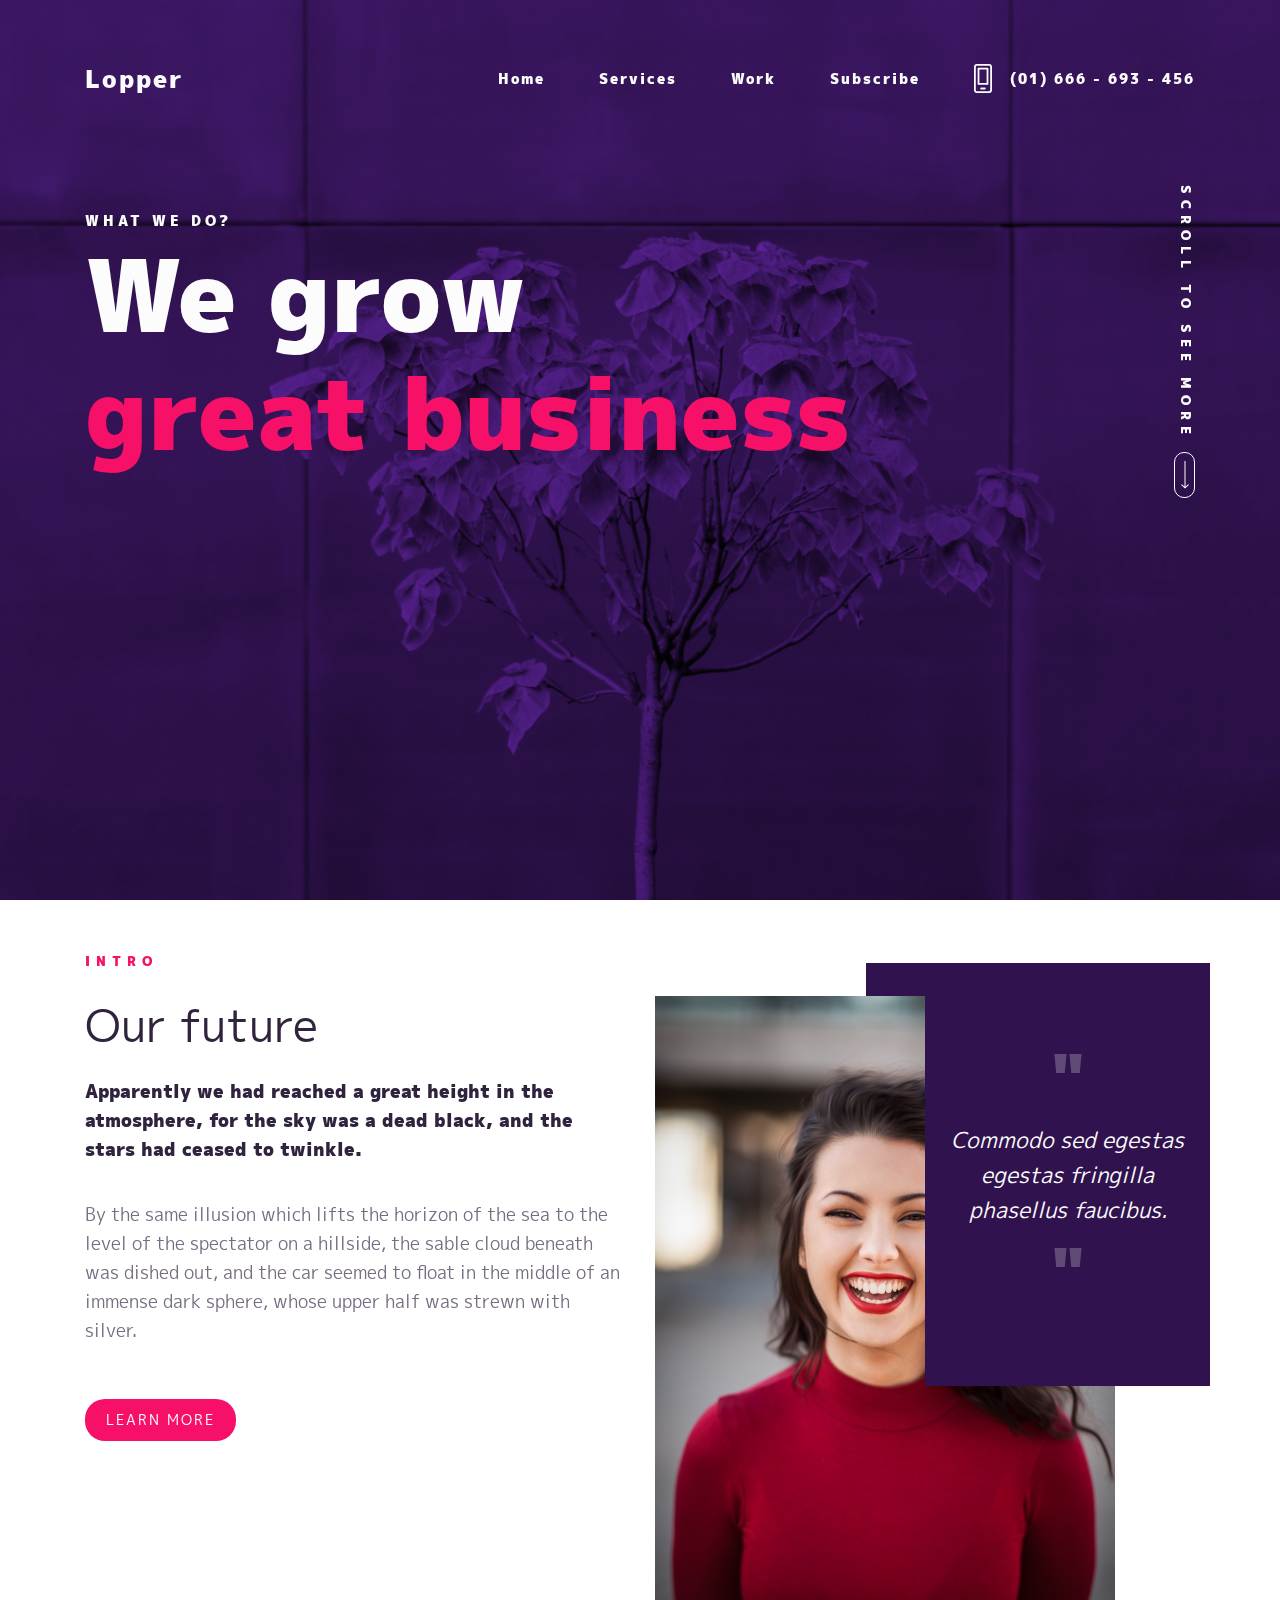
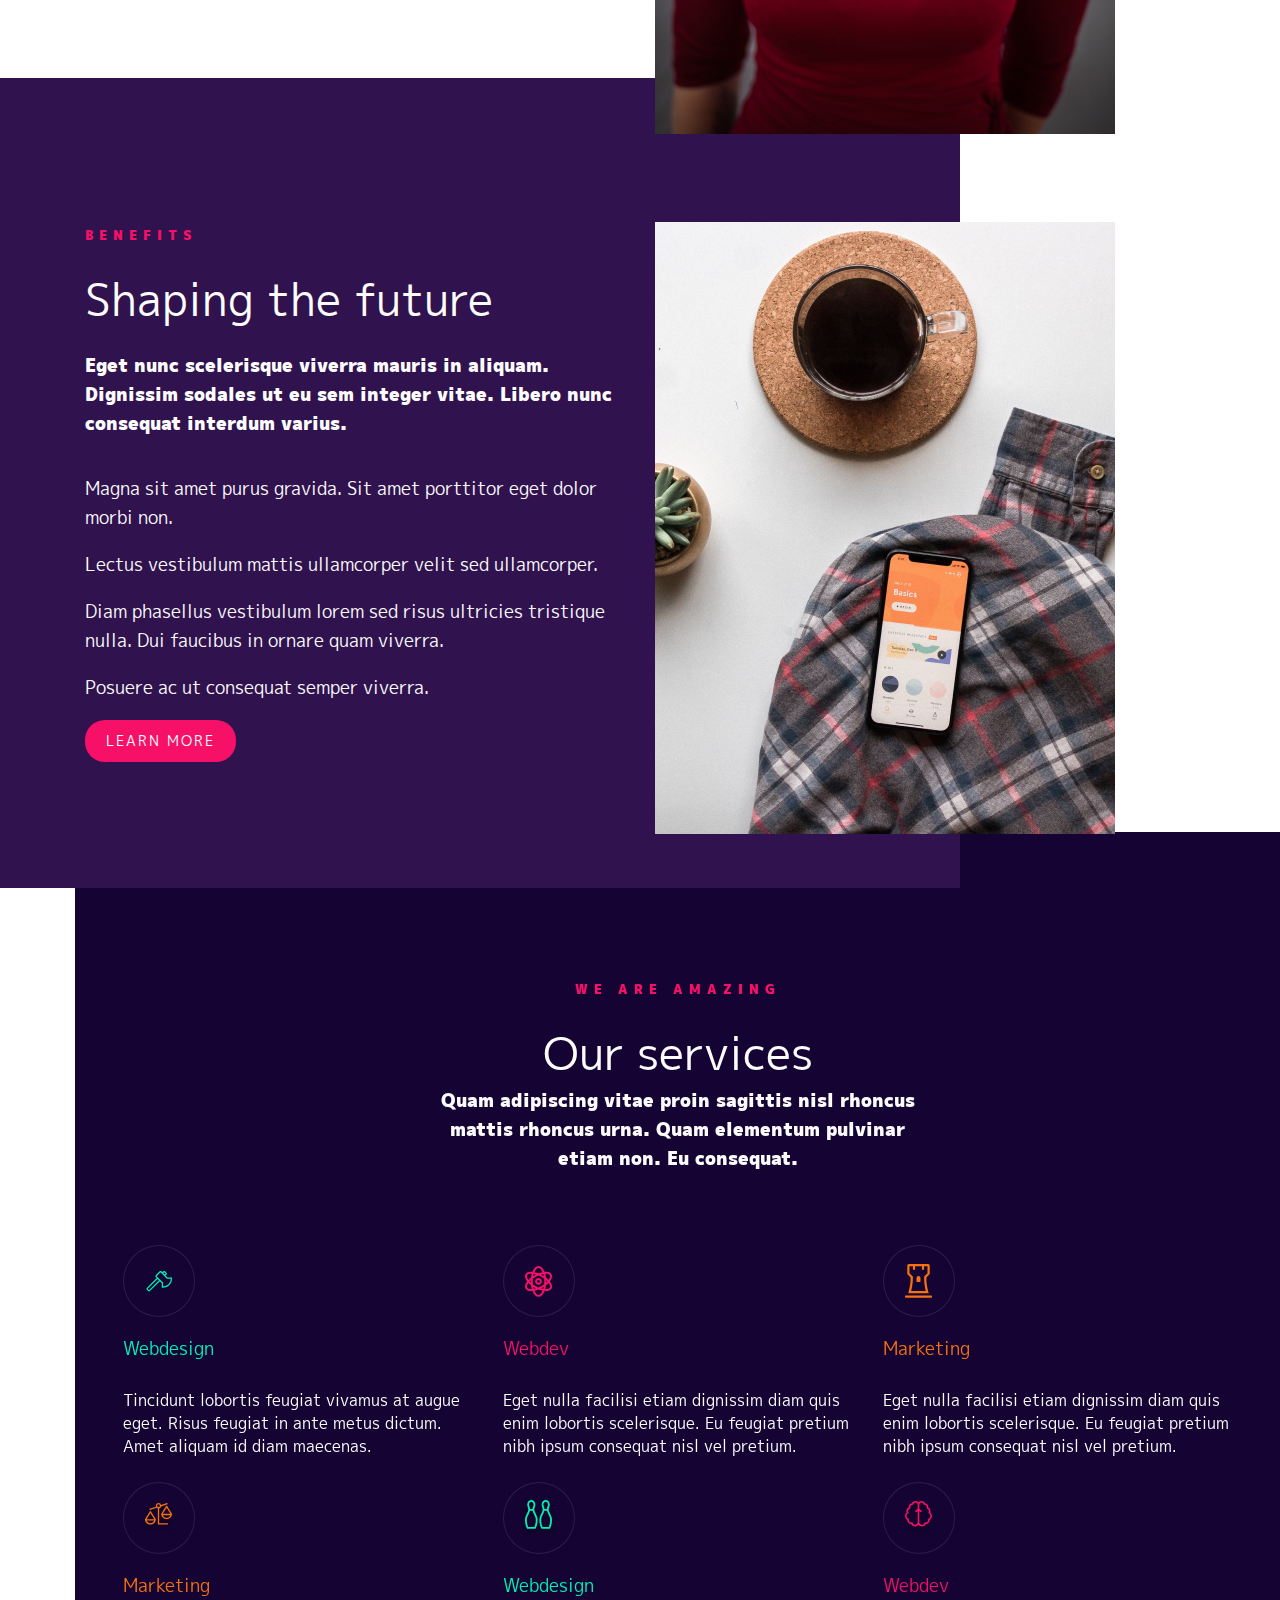
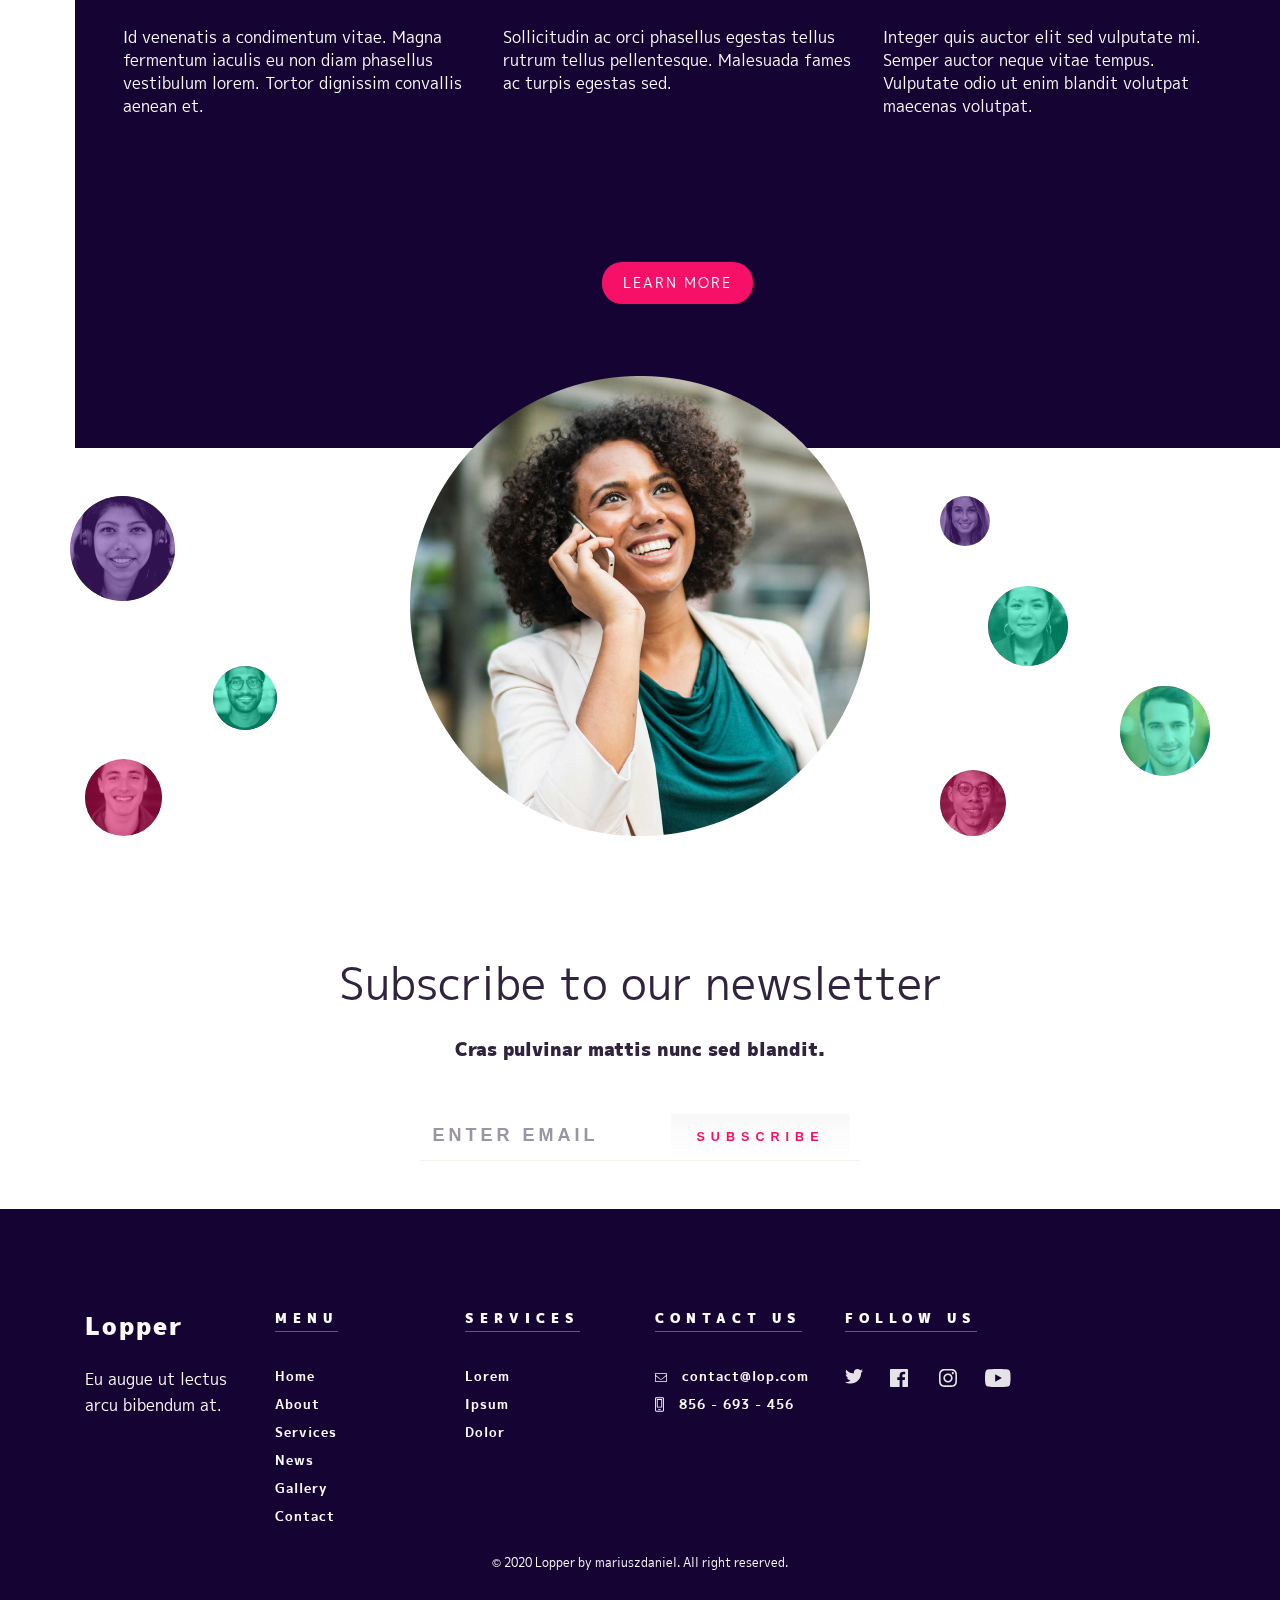
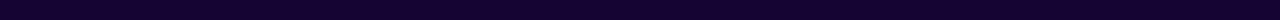
==== index.html @ 7d5fef5c "initial" ====
<!doctype html>
<html lang="en">
<head>
    <meta charset="UTF-8">
    <meta name="viewport"
          content="width=device-width, user-scalable=no, initial-scale=1.0, maximum-scale=1.0, minimum-scale=1.0">
    <meta http-equiv="X-UA-Compatible" content="ie=edge">
    <link rel="stylesheet" href="css/bootstrap-grid.min.css">
    <link rel="stylesheet" href="css/main.css">
    <title>Lopper</title>
</head>
<body>

<header id="home" class="header">
    <div class="header__overlay"></div>
    <div class="header__menu-overlay"></div>
    <div class="header__content">
        <div class="container">
            <nav class="header__navbar d-flex justify-content-between align-items-center  pt-5 pb-5">
                <a href="#" class="header__logo">Lopper</a>

                <ul class="header__menu d-flex">
                    <li class="header__menu-item">
                        <a href="#home" class="header__menu-link">
                            Home
                        </a>
                    </li>
                    <li class="header__menu-item">
                        <a href="#services" class="header__menu-link">
                            Services
                        </a>
                    </li>
                    <li class="header__menu-item">
                        <a href="" class="header__menu-link">
                            Work
                        </a>
                    </li>
                    <li class="header__menu-item">
                        <a href="#subscribe" class="header__menu-link">
                            Subscribe
                        </a>
                    </li>
                    <li class="header__menu-item header__menu-item_contact">
                        <a href="" class="header__menu-link">
                            (01) 666 - 693 - 456
                        </a>
                    </li>
                </ul>
                <button class="header__toggler "></button>
            </nav>
            <div class="header__intro mt-5">
                <div class="header__pre-heading">
                    What we do?
                </div>
                <div class="header__heading">
                    We grow <br>
                    <span class="pink">great business</span>
                </div>
                <div id="scroll-down" class="header__scroll">
                    Scroll to see more
                </div>
            </div>
        </div>
    </div>

</header>
<section class="intro pt-5 pb-5">
    <div class="container">
        <div class="row">
            <div class="col-lg-6">
                <div class="section-heading">
                    intro
                </div>
                <div class="section-big-heading">
                    Our future
                </div>
                <div class="section-description">
                    Apparently we had reached a great height in the atmosphere, for the sky was a dead black, and the
                    stars had ceased to twinkle.
                </div>
                <div class="section-content intro__content">
                    By the same illusion which lifts the horizon of the sea to the level of the spectator on a hillside,
                    the sable cloud beneath was dished out, and the car seemed to float in the middle of an immense dark
                    sphere, whose upper half was strewn with silver.
                </div>
                <a href="" class="pink-btn intro__btn">
                    Learn More
                </a>
            </div>
            <div class="col-lg-6">
                <div class="intro__quote d-flex align-items-start pt-5">
                    <div class="intro__img">
                        <img src="img/intro.png" alt="intro-quote" class="intro__quote-img img-responsive">
                    </div>
                    <div class="intro__quote-text">
                        <div class="intro__open-quote">
                            &quot;
                        </div>
                        <div class="intro__quote-content">
                            Commodo sed egestas egestas fringilla phasellus faucibus.
                        </div>
                        <div class="intro__open-quote">
                            "
                        </div>
                    </div>
                </div>
            </div>
        </div>
    </div>
</section>
<section class="future pt-5 pb-5">
    <div class="container pt-5">
        <div class="row pt-5">
            <div class="col-lg-6">
                <div class="section-heading">
                    benefits
                </div>
                <div class="section-big-heading">
                    Shaping the future
                </div>
                <div class="section-description">
                    Eget nunc scelerisque viverra mauris in aliquam. Dignissim sodales ut eu sem integer vitae. Libero
                    nunc consequat interdum varius.
                </div>
                <div class="section-content">
                    <p>Magna sit amet purus gravida. Sit amet porttitor eget dolor morbi non.</p>

                    <p>Lectus vestibulum mattis ullamcorper velit sed ullamcorper.</p>

                    <p>Diam phasellus vestibulum lorem sed risus ultricies tristique nulla. Dui faucibus in ornare quam
                        viverra.</p>

                    <p>Posuere ac ut consequat semper viverra.</p>
                </div>
                <a class="pink-btn" href="#">learn more</a>
            </div>
            <div class="col-lg-6 mt-lg-0 mt-5">
                <div class="future__img">
                    <img src="img/features.png" alt="future theme" class="future__image img-responsive">
                </div>
            </div>
        </div>
    </div>

</section>
<section id="services" class="services pb-5 pt-5">
    <div class="container pt-5">
        <div class="services__top pt-5">
            <div class="section-heading">
                We are Amazing
            </div>
            <div class="section-big-heading">
                Our services
            </div>
            <div class="section-description">
                Quam adipiscing vitae proin sagittis nisl rhoncus mattis rhoncus urna. Quam elementum pulvinar etiam
                non. Eu consequat.
            </div>
        </div>
        <div class="row pt-5 pb-5">
            <div class="col-lg-4 col-sm-6 col-12 mt-4">
                <div class="services__item">
                    <div class="services__icon services__icon_webdesign"></div>
                    <div class="services__title green-title">
                        Webdesign
                    </div>
                    <div class="services__description">
                        Tincidunt lobortis feugiat vivamus at augue eget. Risus feugiat in ante metus dictum. Amet
                        aliquam id diam maecenas.
                    </div>
                </div>
            </div>
            <div class="col-lg-4 col-sm-6 col-12 mt-4">
                <div class="services__item">
                    <div class="services__icon services__icon_webdev"></div>
                    <div class="services__title pink-title">
                        Webdev
                    </div>
                    <div class="services__description">
                        Eget nulla facilisi etiam dignissim diam quis enim lobortis scelerisque. Eu feugiat pretium nibh
                        ipsum consequat nisl vel pretium.
                    </div>
                </div>
            </div>
            <div class="col-lg-4 col-sm-6 col-12 mt-4">
                <div class="services__item">
                    <div class="services__icon services__icon_marketing"></div>
                    <div class="services__title orange-title">
                        Marketing
                    </div>
                    <div class="services__description">
                        Eget nulla facilisi etiam dignissim diam quis enim lobortis scelerisque. Eu feugiat pretium nibh
                        ipsum consequat nisl vel pretium.
                    </div>
                </div>
            </div>
            <div class="col-lg-4 col-sm-6 col-12 mt-4">
                <div class="services__item">
                    <div class="services__icon services__icon_marketing2"></div>
                    <div class="services__title orange-title">
                        Marketing
                    </div>
                    <div class="services__description">
                        Id venenatis a condimentum vitae. Magna fermentum iaculis eu non diam phasellus vestibulum
                        lorem. Tortor dignissim convallis aenean et.
                    </div>
                </div>
            </div>
            <div class="col-lg-4 col-sm-6 col-12 mt-4">
                <div class="services__item">
                    <div class="services__icon services__icon_webdesign2"></div>
                    <div class="services__title green-title">
                        Webdesign
                    </div>
                    <div class="services__description">
                        Sollicitudin ac orci phasellus egestas tellus rutrum tellus pellentesque. Malesuada fames ac
                        turpis egestas sed.
                    </div>
                </div>
            </div>
            <div class="col-lg-4 col-sm-6 col-12 mt-4">
                <div class="services__item">
                    <div class="services__icon services__icon_webdev2"></div>
                    <div class="services__title pink-title">
                        Webdev
                    </div>
                    <div class="services__description">
                        Integer quis auctor elit sed vulputate mi. Semper auctor neque vitae tempus. Vulputate odio ut
                        enim blandit volutpat maecenas volutpat.
                    </div>
                </div>
            </div>
        </div>
        <div class="services__btn mt-md-5 pt-5 pb-5 mb-md-5">
            <a href="" class="pink-btn">Learn more</a>
        </div>
    </div>
</section>
<section class="faces pt-5 pb-5">
    <div class="container">
        <div class="row">
            <div class="col-3 faces__small">
                <div class="faces__sm overlayed overlayed_purple faces__sm_1">
                    <img class="fitted-image faces__img" src="img/users/1.jpg" alt="faces small">
                </div>
                <div class="faces__sm overlayed overlayed_green faces__sm_2">
                    <img class="fitted-image faces__img" src="img/users/2.jpg" alt="faces small">
                </div>
                <div class="faces__sm overlayed overlayed_pink faces__sm_3">
                    <img class="fitted-image faces__img" src="img/users/3.jpg" alt="faces small">
                </div>
            </div>
            <div class="col-6">
                <div class="faces__bigger">
                    <div class="faces__big-img">
                        <img src="img/users/user_big.png" alt="face" class="fitted-image">
                    </div>
                </div>
            </div>
            <div class="col-3 faces__small">
                <div class="faces__sm overlayed overlayed_pink faces__sm_4">
                    <img class="fitted-image faces__img" src="img/users/4.jpg" alt="faces small">
                </div>
                <div class="faces__sm overlayed overlayed_green faces__sm_5">
                    <img class="fitted-image faces__img" src="img/users/5.jpg" alt="faces small">
                </div>
                <div class="faces__sm overlayed overlayed_purple faces__sm_6">
                    <img class="fitted-image faces__img" src="img/users/6.jpg" alt="faces small">
                </div>
                <div class="faces__sm overlayed overlayed_green faces__sm_7">
                    <img class="fitted-image faces__img" src="img/users/7.jpg" alt="faces small">
                </div>
            </div>
        </div>
    </div>
</section>
<section id="subscribe" class="subscribe pt-5 pb-5">
    <div class="container">
        <div class="subscribe__content">
            <div class="section-big-heading">
                Subscribe to our newsletter
            </div>
            <div class="section-description">
                Cras pulvinar mattis nunc sed blandit.
            </div>
            <div class="subscribe__form">
                <input placeholder="ENTER EMAIL" type="email" class="subscribe__input">
                <button class="subscribe__button">
                    Subscribe
                </button>
            </div>
        </div>
    </div>
</section>
<footer class="footer pt-5 pb-5">
    <div class="container pt-lg-5">
        <div class="row">
            <div class="col-lg-2 mb-lg-0 mb-3">
                <div class="header__logo">
                    Lopper
                </div>
                <div class="footer__description">
                    Eu augue ut lectus arcu bibendum at.
                </div>
            </div>
            <div class="col-md-2 mb-lg-0 mb-md-0 mb-3">
                <div class="footer__col">
                    <div class="footer__col-header">
                        menu
                    </div>
                    <div class="footer__col-item">
                        <a href="" class="footer__link">Home</a>
                    </div>
                    <div class="footer__col-item">
                        <a href="" class="footer__link">About</a>
                    </div>
                    <div class="footer__col-item">
                        <a href="" class="footer__link">Services</a>
                    </div>
                    <div class="footer__col-item">
                        <a href="" class="footer__link">News</a>
                    </div>
                    <div class="footer__col-item">
                        <a href="" class="footer__link">Gallery</a>
                    </div>
                    <div class="footer__col-item">
                        <a href="" class="footer__link">Contact</a>
                    </div>
                </div>
            </div>
            <div class="col-lg-2 col-md-3 mb-lg-0 mb-md-0 mb-3">
                <div class="footer__col">
                    <div class="footer__col-header">
                        services
                    </div>
                    <div class="footer__col-item">
                        <a href="" class="footer__link">Lorem</a>
                    </div>
                    <div class="footer__col-item">
                        <a href="" class="footer__link">Ipsum</a>
                    </div>
                    <div class="footer__col-item">
                        <a href="" class="footer__link">Dolor</a>
                    </div>

                </div>
            </div>
            <div class="col-lg-2 col-md-3 mb-lg-0 mb-md-0 mb-3">
                <div class="footer__col">
                    <div class="footer__col-header">
                        contact us
                    </div>
                    <div class="footer__col-item">
                        <a href="" class="footer__link footer__contact footer__contact_mail">contact@lop.com</a>
                    </div>
                    <div class="footer__col-item">
                        <a href="" class="footer__link footer__contact footer__contact_phone">856 - 693 - 456</a>
                    </div>
                </div>
            </div>
            <div class="col-lg-4 col-md-4">
                <div class="footer__col">
                    <div class="footer__col-header">
                        follow us
                    </div>
                    <div class="footer__col-item">
                        <a href="" class="footer__link footer__social footer__social_tw"></a>
                        <a href="" class="footer__link footer__social footer__social_fb"></a>
                        <a href="" class="footer__link footer__social footer__social_ins"></a>
                        <a href="" class="footer__link footer__social footer__social_yt"></a>
                    </div>

                </div>
            </div>
            <div class="col-12 mt-4 footer__copyright">
                © 2020 Lopper by mariuszdaniel. All right reserved.
            </div>
        </div>
    </div>
</footer>
<script src="js/main.js"></script>
</body>
</html>
---- css/main.css ----
a {
  color: inherit;
  text-decoration: none; }

html, body {
  height: 100%;
  font-family: 'Mplus 1p', sans-serif;
  color: #FCFCFC;
  box-sizing: border-box;
  font-weight: 800;
  margin: 0;
  padding: 0; }
  @media (max-width: 991px) {
    html.scroll-off, body.scroll-off {
      overflow: hidden; } }

html {
  scroll-behavior: smooth; }

.section-heading {
  color: #F61067;
  font-size: 12.6px;
  line-height: 26px;
  letter-spacing: 6px;
  text-transform: uppercase; }

.section-big-heading {
  font-weight: 500;
  font-size: 45px;
  margin-top: 18px; }
  @media (max-width: 991px) {
    .section-big-heading {
      font-size: 30px; } }

.section-description {
  font-size: 18px;
  line-height: 29px;
  margin-top: 19px; }

.section-content {
  font-weight: normal;
  font-size: 18px;
  line-height: 29px;
  margin-top: 36px; }

.pink-btn {
  background-color: #F61067;
  color: #FCFCFC;
  font-weight: 500;
  font-size: 13.5px;
  line-height: 20px;
  padding: 10px 20px;
  border-radius: 20px;
  display: inline-flex;
  align-items: center;
  letter-spacing: 2px;
  text-transform: uppercase;
  transition: 0.3s ease;
  border: 1px solid transparent; }
  .pink-btn:hover {
    background: #fff;
    border-color: #F61067;
    color: #F61067; }

.img-responsive {
  max-width: 100%; }

.green-title {
  color: #00F0B5; }

.orange-title {
  color: #F67110; }

.pink-title {
  color: #F61067; }

.fitted-image {
  width: 100%;
  height: 100%;
  object-fit: cover; }

@font-face {
  font-family: 'Mplus 1p';
  src: url("../fonts/mplus/Mplus1p-Regular.eot");
  src: url("../fonts/mplus/Mplus1p-Regular.eot?#iefix") format("embedded-opentype"), url("../fonts/mplus/Mplus1p-Regular.woff2") format("woff2"), url("../fonts/mplus/Mplus1p-Regular.woff") format("woff"), url("../fonts/mplus/Mplus1p-Regular.ttf") format("truetype");
  font-weight: normal;
  font-style: normal; }
@font-face {
  font-family: 'Mplus 1p';
  src: url("../fonts/mplus/Mplus1p-Black.eot");
  src: url("../fonts/mplus/Mplus1p-Black.eot?#iefix") format("embedded-opentype"), url("../fonts/mplus/Mplus1p-Black.woff2") format("woff2"), url("../fonts/mplus/Mplus1p-Black.woff") format("woff"), url("../fonts/mplus/Mplus1p-Black.ttf") format("truetype");
  font-weight: 900;
  font-style: normal; }
@font-face {
  font-family: 'Mplus 1p';
  src: url("../fonts/mplus/Mplus1p-Bold.eot");
  src: url("../fonts/mplus/Mplus1p-Bold.eot?#iefix") format("embedded-opentype"), url("../fonts/mplus/Mplus1p-Bold.woff2") format("woff2"), url("../fonts/mplus/Mplus1p-Bold.woff") format("woff"), url("../fonts/mplus/Mplus1p-Bold.ttf") format("truetype");
  font-weight: bold;
  font-style: normal; }
@font-face {
  font-family: 'Mplus 1p';
  src: url("../fonts/mplus/Mplus1p-Light.eot");
  src: url("../fonts/mplus/Mplus1p-Light.eot?#iefix") format("embedded-opentype"), url("../fonts/mplus/Mplus1p-Light.woff2") format("woff2"), url("../fonts/mplus/Mplus1p-Light.woff") format("woff"), url("../fonts/mplus/Mplus1p-Light.ttf") format("truetype");
  font-weight: 300;
  font-style: normal; }
@font-face {
  font-family: 'HelveticaNeueCyr';
  src: url("../fonts/helvetica/HelveticaNeueCyr-Roman.woff2") format("woff2"), url("../fonts/helvetica/HelveticaNeueCyr-Roman.woff") format("woff");
  font-weight: normal;
  font-style: normal; }
.pink {
  color: #F61067; }

.header {
  position: relative;
  height: 100%;
  background-image: url("../img/header.png");
  background-attachment: fixed;
  background-size: cover;
  background-position: center; }
  .header__menu-overlay {
    position: absolute;
    width: 100%;
    height: 100%;
    background: #000000bd;
    z-index: 2;
    left: -100%;
    transition: 0.3s ease; }
    .header__menu-overlay.fade {
      left: 250px; }
  .header__overlay {
    position: absolute;
    left: 0;
    top: 0;
    height: 100%;
    width: 100%;
    background-color: #5E239D;
    background-image: linear-gradient(90deg, #5E239D 0%, rgba(196, 196, 196, 0) 56.77%);
    mix-blend-mode: multiply;
    z-index: 0; }
  .header__content {
    position: relative;
    z-index: 1; }
  .header__logo {
    font-style: normal;
    font-weight: 900;
    font-size: 24px;
    line-height: 43px;
    letter-spacing: 2px; }
  .header__menu {
    list-style: none;
    padding: 0; }
    @media (max-width: 991px) {
      .header__menu {
        position: fixed;
        padding: 50px 20px 20px;
        width: 250px;
        left: -250px;
        top: 0;
        background: #30124E;
        height: 100%;
        flex-direction: column;
        z-index: 11;
        margin: 0;
        transition: 0.3s ease; }
        .header__menu.toggled {
          left: 0; } }
  .header__menu-item {
    margin-left: 54px;
    display: inline-flex;
    position: relative; }
    @media (max-width: 991px) {
      .header__menu-item:not(:first-child) {
        margin-top: 15px; } }
    @media (max-width: 991px) {
      .header__menu-item {
        display: unset;
        margin-left: 0; } }
    .header__menu-item:hover:after {
      width: 90%; }
    .header__menu-item:after {
      content: '';
      display: block;
      position: absolute;
      width: 0;
      bottom: -5px;
      left: 0;
      right: 0;
      margin: auto;
      height: 1px;
      background-color: #FCFCFC;
      transition: 0.3s ease; }
    @media (max-width: 991px) {
      .header__menu-item_contact .header__menu-link {
        font-size: 11px; } }
    .header__menu-item_contact:before {
      content: '';
      width: 18px;
      height: 28.8px;
      margin-right: 18px;
      display: inline-block;
      vertical-align: middle;
      background-image: url("../img/icons/phone.svg");
      background-size: 18px auto; }
  .header__menu-link {
    font-size: 14.4px;
    line-height: 30px;
    letter-spacing: 2px; }
  .header__pre-heading {
    font-size: 14.4px;
    line-height: 30px;
    letter-spacing: 4px;
    text-transform: uppercase; }
  .header__intro {
    position: relative; }
  .header__heading {
    font-weight: 900;
    font-size: 99px;
    line-height: 118px; }
    @media (max-width: 991px) {
      .header__heading {
        font-size: 60px;
        line-height: inherit; } }
    @media (max-width: 767px) {
      .header__heading {
        font-size: 40px; } }
  .header__scroll {
    font-size: 12.6px;
    line-height: 26px;
    letter-spacing: 6px;
    text-transform: uppercase;
    transform: rotate(90deg);
    cursor: pointer;
    position: absolute;
    right: -140px;
    top: 40%; }
    .header__scroll:hover:after {
      left: 15px; }
    .header__scroll:after {
      position: relative;
      left: 0;
      content: '';
      width: 21px;
      height: 46px;
      background: url(../img/icons/arrow-down.svg) no-repeat center;
      display: inline-block;
      vertical-align: middle;
      border: 1px solid;
      border-radius: 10px;
      margin-left: 15px;
      transform: rotate(-90deg);
      transition: 0.3s ease; }
  .header__toggler {
    border: none;
    outline: none;
    width: 27px;
    height: 16px;
    background-image: url("../img/icons/menu.svg");
    background-color: transparent;
    cursor: pointer;
    display: none; }
    @media (max-width: 991px) {
      .header__toggler {
        display: block; } }
    .header__toggler:focus {
      outline: none; }

.intro {
  color: #30233D; }
  .intro__content {
    color: #776C82; }
  .intro__btn {
    margin-top: 54px; }
  .intro__quote-text {
    background: #30124E;
    color: #FCFCFC;
    display: flex;
    align-items: center;
    justify-content: center;
    flex-direction: column;
    position: absolute;
    right: 0;
    top: 15px;
    width: 50%;
    margin: 0;
    padding: 70px 20px;
    z-index: 4; }
    @media (max-width: 575px) {
      .intro__quote-text {
        opacity: 0.6;
        bottom: 6px;
        top: unset;
        margin: 0 17px;
        padding: 20px;
        left: 0; } }
  .intro__open-quote {
    color: #F4F4ED;
    opacity: 0.25;
    font-size: 60px; }
  .intro__quote-content {
    font-style: italic;
    font-weight: normal;
    font-size: 22px;
    line-height: 35px;
    text-align: center; }
  .intro__img {
    position: relative;
    z-index: 3; }
    .intro__img:after {
      content: '';
      height: 33px;
      width: 60px;
      background: #30124E;
      display: block;
      position: absolute;
      top: -33px;
      right: 41%; }
      @media (max-width: 991px) {
        .intro__img:after {
          right: 24%; } }
      @media (max-width: 767px) {
        .intro__img:after {
          right: 40%; } }
      @media (max-width: 575px) {
        .intro__img:after {
          display: none; } }

.future {
  color: #FCFCFC;
  position: relative;
  margin-top: -110px; }
  .future:before {
    width: 75%;
    content: '';
    height: 100%;
    position: absolute;
    top: 0;
    left: 0;
    background: #30124E;
    z-index: 0; }
    @media (max-width: 991px) {
      .future:before {
        width: 95%; } }
    @media (max-width: 575px) {
      .future:before {
        width: 100%; } }

.services {
  background: #150433;
  border-left: 75px solid #fff;
  margin-top: -56px; }
  @media (max-width: 767px) {
    .services {
      border-left: unset;
      text-align: center; } }
  .services__btn {
    text-align: center; }
  .services__top {
    text-align: center; }
    .services__top .section-description {
      max-width: 500px;
      margin: auto; }
  .services__title {
    font-weight: 500;
    font-size: 18px;
    margin-bottom: 27px;
    margin-top: 18px; }
  .services__description {
    font-weight: normal;
    font-size: 16.2px; }
  .services__icon {
    width: 72px;
    height: 72px;
    border-radius: 50%;
    border: 1px solid rgba(255, 255, 255, 0.1); }
    @media (max-width: 767px) {
      .services__icon {
        margin: auto; } }
    .services__icon_webdesign {
      background: url("../img/icons/webdesign.svg") no-repeat center; }
    .services__icon_webdev {
      background: url("../img/icons/webdev.svg") no-repeat center; }
    .services__icon_marketing {
      background: url("../img/icons/marketing.svg") no-repeat center; }
    .services__icon_marketing2 {
      background: url("../img/icons/marketing2.svg") no-repeat center; }
    .services__icon_webdev2 {
      background: url("../img/icons/webdev2.svg") no-repeat center; }
    .services__icon_webdesign2 {
      background: url("../img/icons/webdesign2.svg") no-repeat center; }

.faces {
  text-align: center; }
  .faces__bigger {
    width: 460px;
    height: 460px;
    border-radius: 50%;
    margin: -120px auto 0 auto; }
    @media (max-width: 991px) {
      .faces__bigger {
        width: 340px;
        height: 340px; } }
    @media (max-width: 767px) {
      .faces__bigger {
        width: 220px;
        height: 220px; } }
    @media (max-width: 575px) {
      .faces__bigger {
        width: 110px;
        height: 110px; } }
  .faces__small {
    position: relative; }
  .faces__sm {
    border-radius: 50%;
    overflow: hidden;
    position: absolute; }
    .faces__sm_1 {
      width: 105px;
      height: 105px;
      left: 0; }
      @media (max-width: 575px) {
        .faces__sm_1 {
          width: 55px;
          height: 55px;
          top: 10px;
          left: 20px; } }
    .faces__sm_2 {
      width: 64px;
      height: 64px;
      top: 50%;
      left: 50%; }
      @media (max-width: 767px) {
        .faces__sm_2 {
          top: 75%;
          left: 80%; } }
      @media (max-width: 575px) {
        .faces__sm_2 {
          left: 100%; } }
    .faces__sm_3 {
      width: 77px;
      height: 77px;
      bottom: 0; }
      @media (max-width: 767px) {
        .faces__sm_3 {
          bottom: -90px;
          left: 0; } }
      @media (max-width: 575px) {
        .faces__sm_3 {
          bottom: 0;
          left: 10px;
          width: 70px;
          height: 70px; } }
    .faces__sm_4 {
      width: 66px;
      height: 66px;
      bottom: 0; }
      @media (max-width: 767px) {
        .faces__sm_4 {
          bottom: -60px; } }
      @media (max-width: 575px) {
        .faces__sm_4 {
          left: -60px;
          width: 40px;
          height: 40px; } }
    .faces__sm_5 {
      width: 80px;
      height: 80px;
      bottom: 50%;
      right: 50%; }
    .faces__sm_6 {
      width: 50px;
      height: 50px;
      top: 0; }
      @media (max-width: 991px) {
        .faces__sm_6 {
          right: 0; } }
      @media (max-width: 575px) {
        .faces__sm_6 {
          right: 10px; } }
    .faces__sm_7 {
      width: 90px;
      height: 90px;
      right: 0;
      bottom: 60px; }
      @media (max-width: 767px) {
        .faces__sm_7 {
          display: none; } }

.subscribe {
  color: #30233D;
  text-align: center; }
  .subscribe__form {
    margin: 50px auto 0 auto;
    border-bottom: 1px solid #F4F4ED;
    max-width: 440px; }
    @media (max-width: 575px) {
      .subscribe__form {
        border-bottom: unset; } }
  .subscribe__button {
    color: #F61067;
    font-weight: 800;
    font-size: 12.6px;
    line-height: 26px;
    display: inline-flex;
    align-items: center;
    letter-spacing: 6px;
    text-transform: uppercase;
    background: linear-gradient(180deg, rgba(242, 242, 242, 0.5) 0%, rgba(255, 255, 255, 0) 100%);
    padding: 10px 25px;
    border: none;
    cursor: pointer; }
    .subscribe__button:focus {
      outline: none; }
    @media (max-width: 575px) {
      .subscribe__button {
        margin-top: 40px; } }
  .subscribe__input {
    background: transparent;
    border: none;
    font-size: 18px;
    color: #30233D; }
    @media (max-width: 575px) {
      .subscribe__input {
        border-bottom: 1px solid;
        display: block;
        width: 100%; } }
    .subscribe__input:focus {
      outline: none; }
    .subscribe__input::-webkit-input-placeholder {
      letter-spacing: 4px;
      font-size: 18px;
      color: #9B94A3;
      font-family: inherit;
      font-weight: 800; }
    .subscribe__input::-moz-placeholder {
      letter-spacing: 4px;
      font-size: 18px;
      color: #9B94A3;
      font-family: inherit;
      font-weight: 800; }
    .subscribe__input:-ms-input-placeholder {
      letter-spacing: 4px;
      font-size: 18px;
      color: #9B94A3;
      font-family: inherit;
      font-weight: 800; }
    .subscribe__input::placeholder {
      letter-spacing: 4px;
      font-size: 18px;
      color: #9B94A3;
      font-family: inherit;
      font-weight: 800; }

.footer {
  background: #150433; }
  .footer__description {
    margin-top: 18px;
    font-style: normal;
    font-weight: normal;
    font-size: 16.2px;
    line-height: 26px; }
  .footer__col-header {
    font-weight: 800;
    font-size: 12.6px;
    line-height: 26px;
    border-bottom: 1px solid #F61067;
    letter-spacing: 6px;
    text-transform: uppercase;
    margin-bottom: 30px;
    display: inline-block; }
  .footer__link {
    font-weight: bold;
    font-size: 12.6px;
    line-height: 28px;
    letter-spacing: 1px; }
  .footer__copyright {
    text-align: center;
    font-weight: normal;
    font-size: 11.7px; }
  .footer__social:not(:first-child) {
    margin-left: 20px; }
  .footer__social:before {
    content: '';
    display: inline-block;
    vertical-align: middle;
    height: 18px; }
  .footer__social_tw:before {
    width: 20px;
    background: url("../img/icons/twitter.svg") no-repeat; }
  .footer__social_fb:before {
    width: 20px;
    background: url("../img/icons/facebook.svg") no-repeat; }
  .footer__social_ins:before {
    width: 25px;
    background: url("../img/icons/instagram.svg") no-repeat; }
  .footer__social_yt:before {
    width: 35px;
    background: url("../img/icons/youtube.svg") no-repeat; }
  .footer__contact:before {
    margin-right: 15px;
    content: '';
    display: inline-block;
    vertical-align: middle; }
  .footer__contact_mail:before {
    width: 12px;
    height: 9px;
    background: url("../img/icons/envelope.svg") no-repeat; }
  .footer__contact_phone:before {
    width: 9px;
    height: 18px;
    background: url("../img/icons/phone.svg") no-repeat;
    background-size: contain; }

.overlayed:before {
  width: 100%;
  height: 100%;
  border-radius: 50%;
  content: '';
  position: absolute;
  left: 0;
  top: 0;
  opacity: 0.5; }
.overlayed_purple:before {
  background-color: #5E239D; }
.overlayed_green:before {
  background-color: #00F0B5; }
.overlayed_pink:before {
  background-color: #F61067; }

/*# sourceMappingURL=main.css.map */
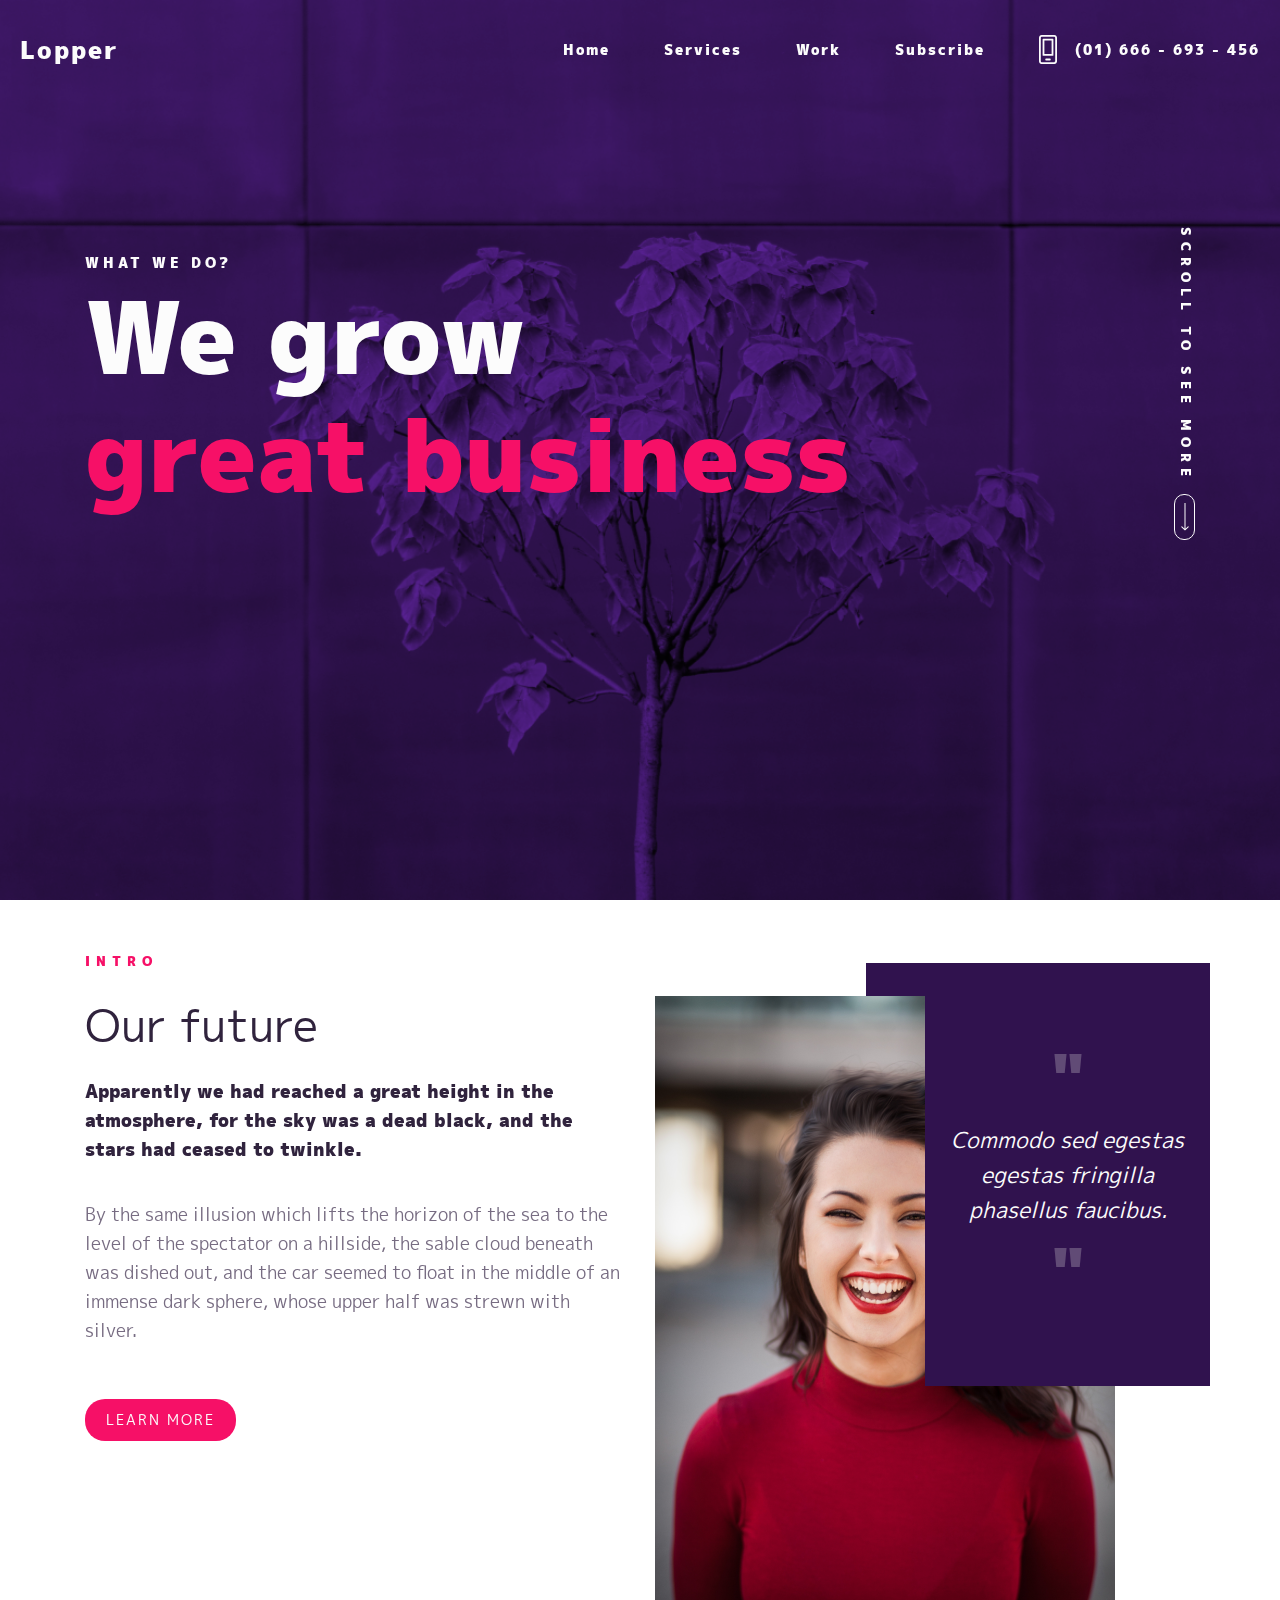
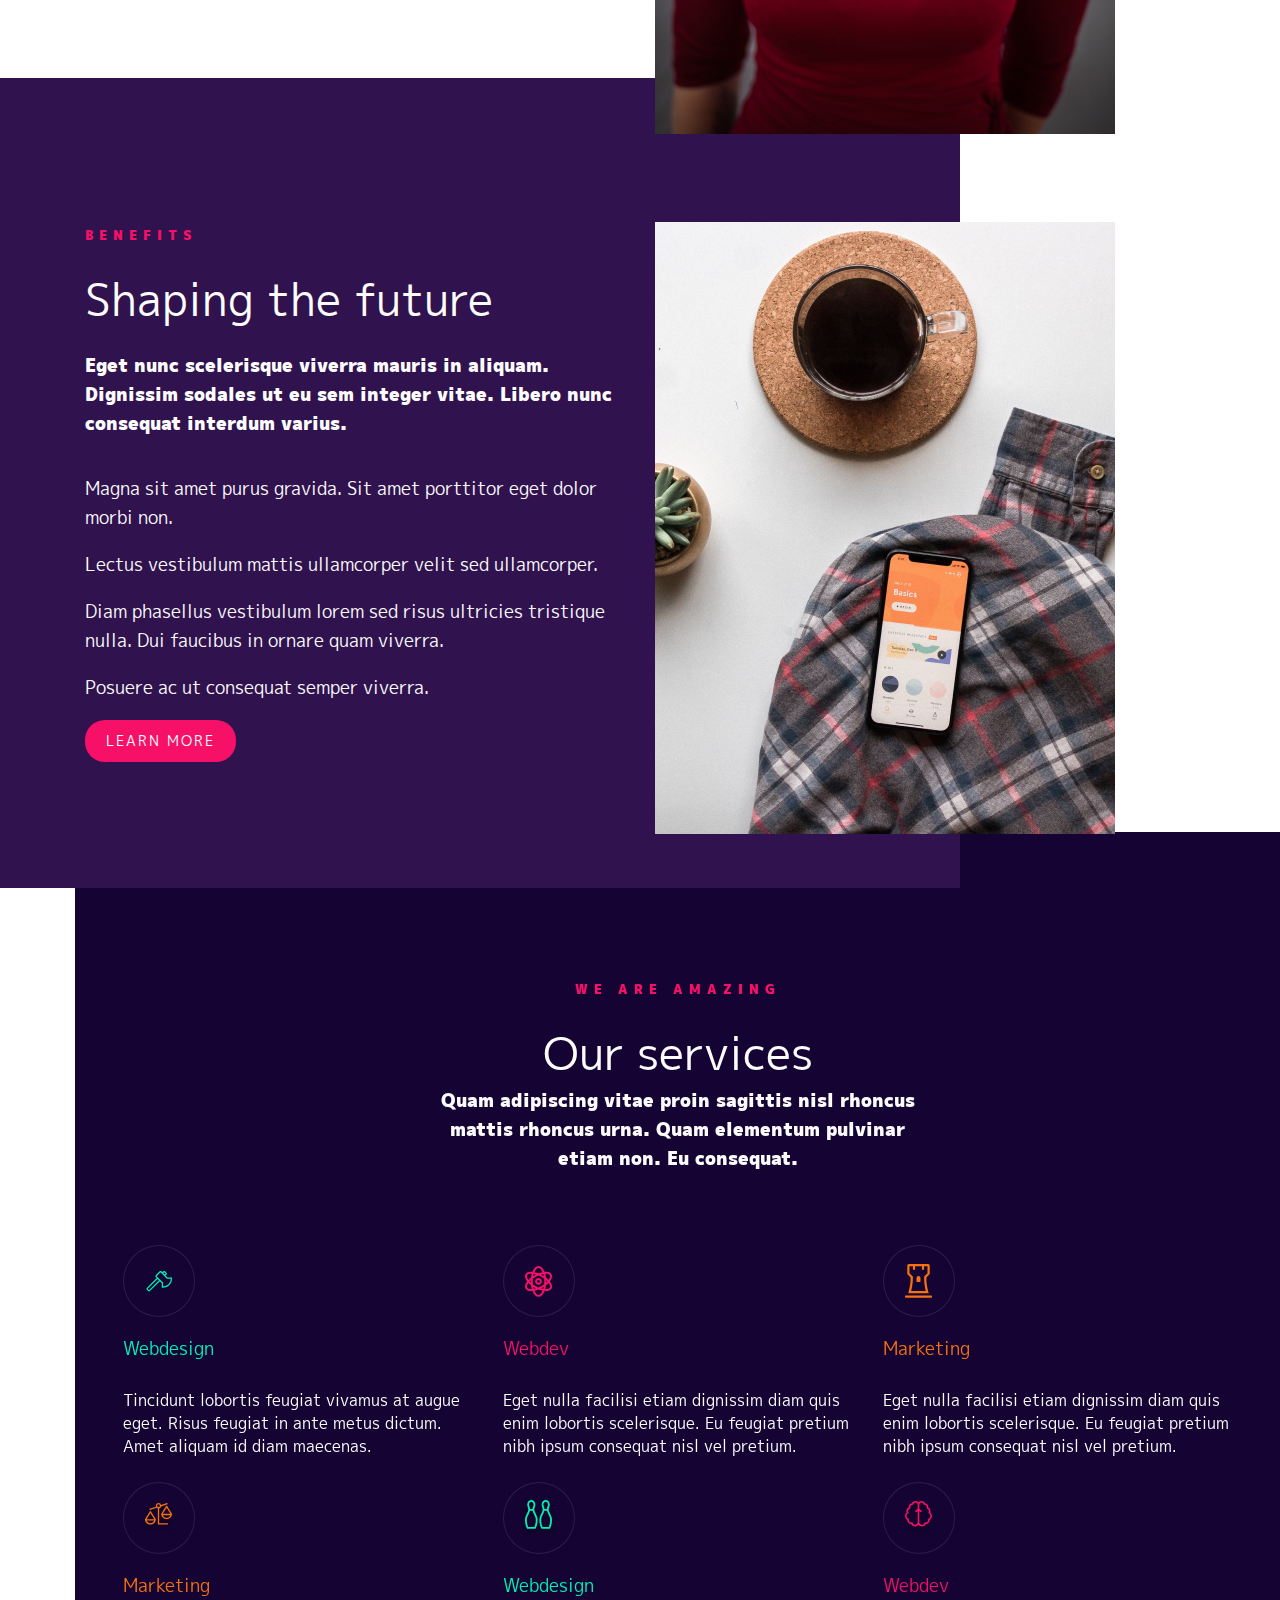
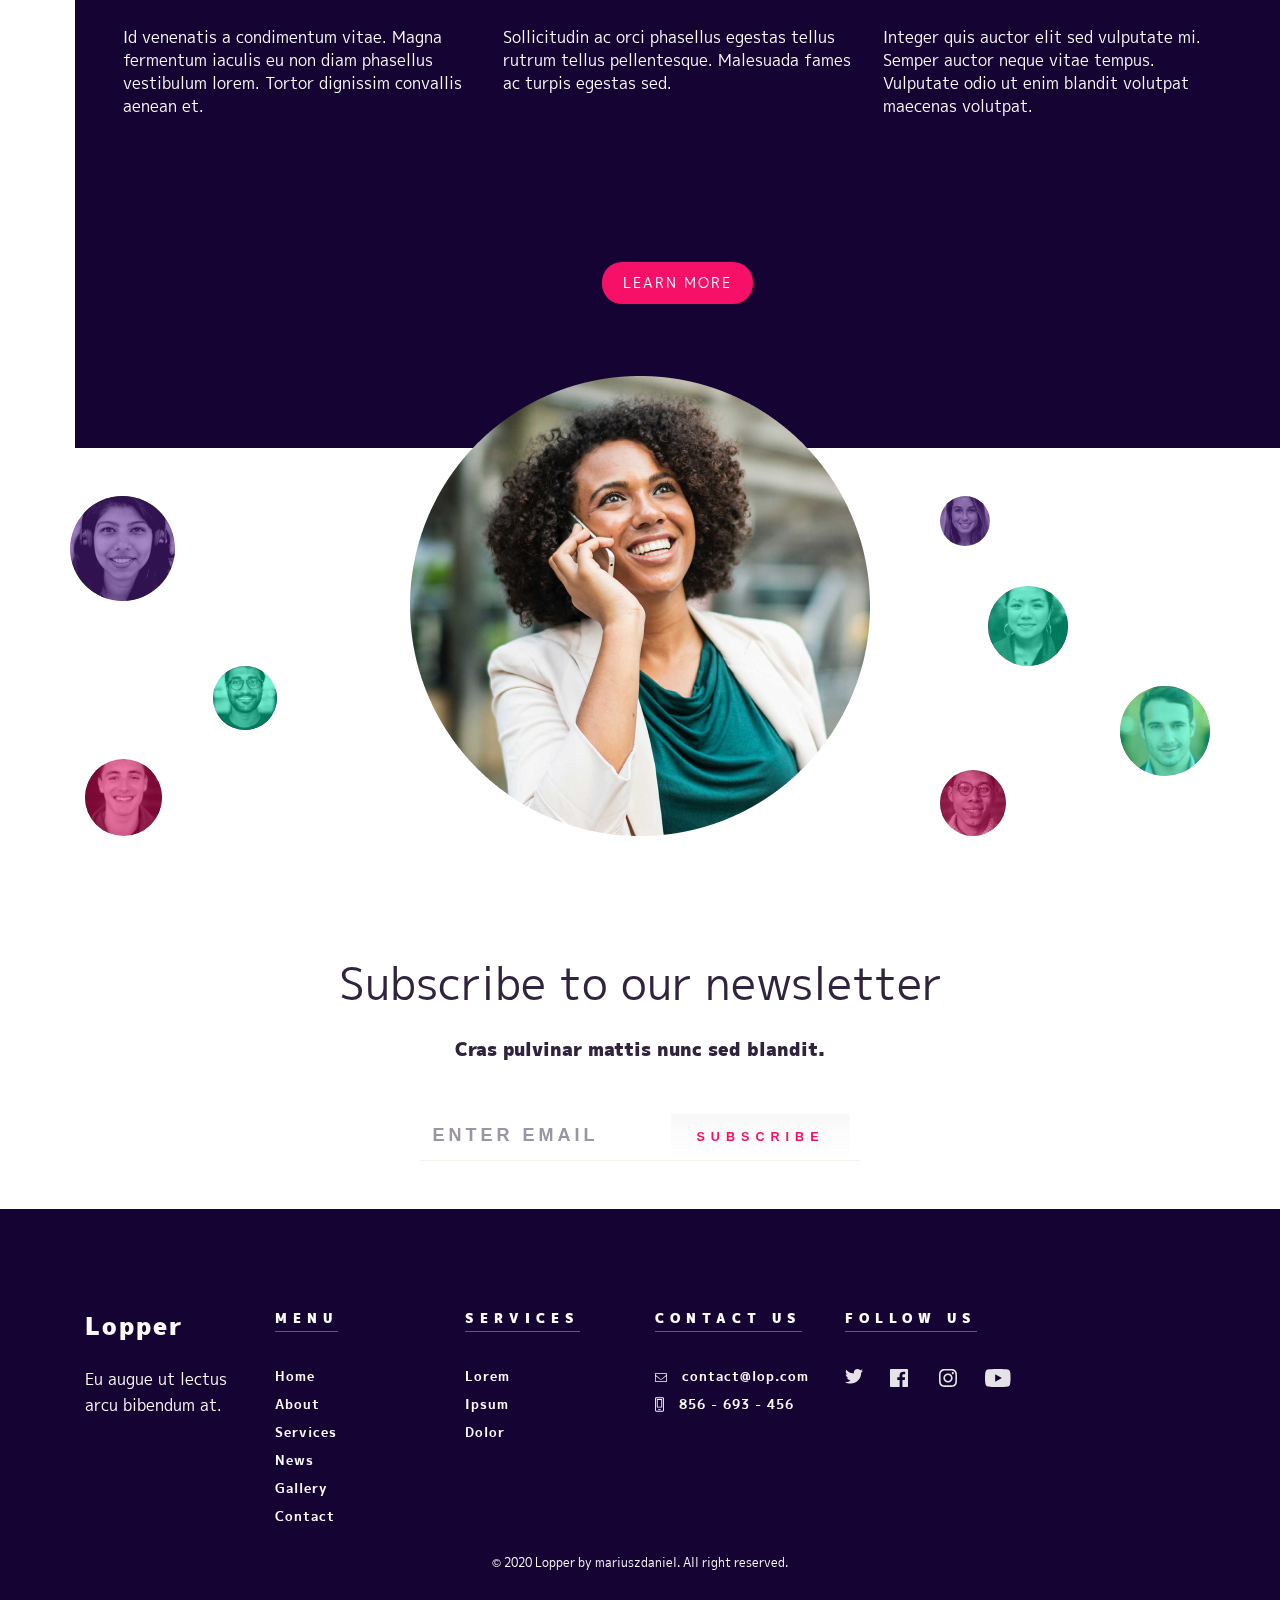
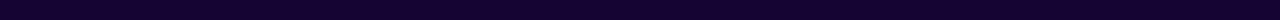
==== commit 0e06b5b1: "menu changed" ====
--- a/index.html
+++ b/index.html
@@ -16,7 +16,7 @@
     <div class="header__menu-overlay"></div>
     <div class="header__content">
         <div class="container">
-            <nav class="header__navbar d-flex justify-content-between align-items-center  pt-5 pb-5">
+            <nav class="header__navbar d-flex justify-content-between align-items-center">
                 <a href="#" class="header__logo">Lopper</a>
 
                 <ul class="header__menu d-flex">
--- a/css/main.css
+++ b/css/main.css
@@ -118,16 +118,28 @@
   background-attachment: fixed;
   background-size: cover;
   background-position: center; }
+  .header__navbar {
+    position: fixed;
+    top: 0;
+    left: 0;
+    padding: 20px;
+    width: 100%;
+    background: transparent;
+    z-index: 10;
+    height: 100px;
+    transition: 0.3s ease; }
+    .header__navbar.purple {
+      background: #30124E; }
   .header__menu-overlay {
-    position: absolute;
-    width: 100%;
+    position: fixed;
+    width: calc(100% - 250px);
     height: 100%;
     background: #000000bd;
-    z-index: 2;
+    z-index: 10;
     left: -100%;
     transition: 0.3s ease; }
     .header__menu-overlay.fade {
-      left: 250px; }
+      left: 249px; }
   .header__overlay {
     position: absolute;
     left: 0;
@@ -139,8 +151,7 @@
     mix-blend-mode: multiply;
     z-index: 0; }
   .header__content {
-    position: relative;
-    z-index: 1; }
+    padding-top: 200px; }
   .header__logo {
     font-style: normal;
     font-weight: 900;
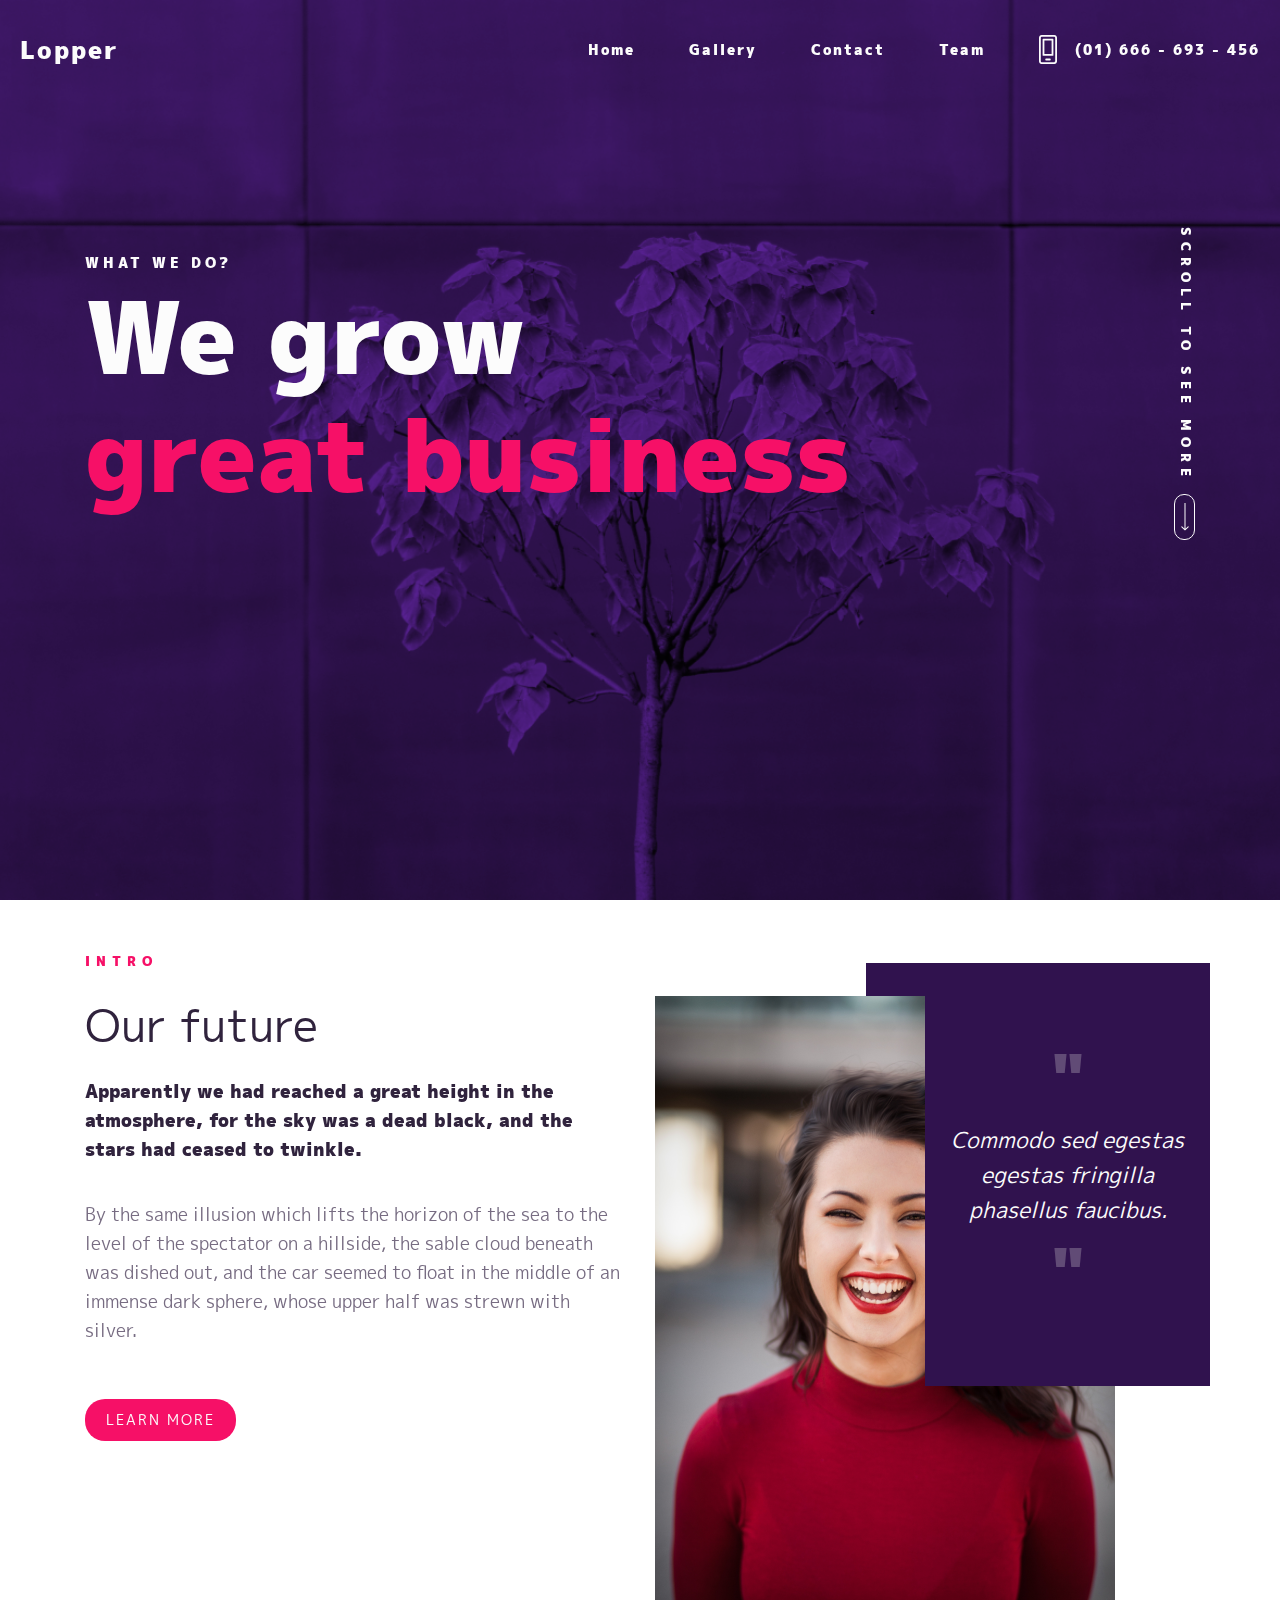
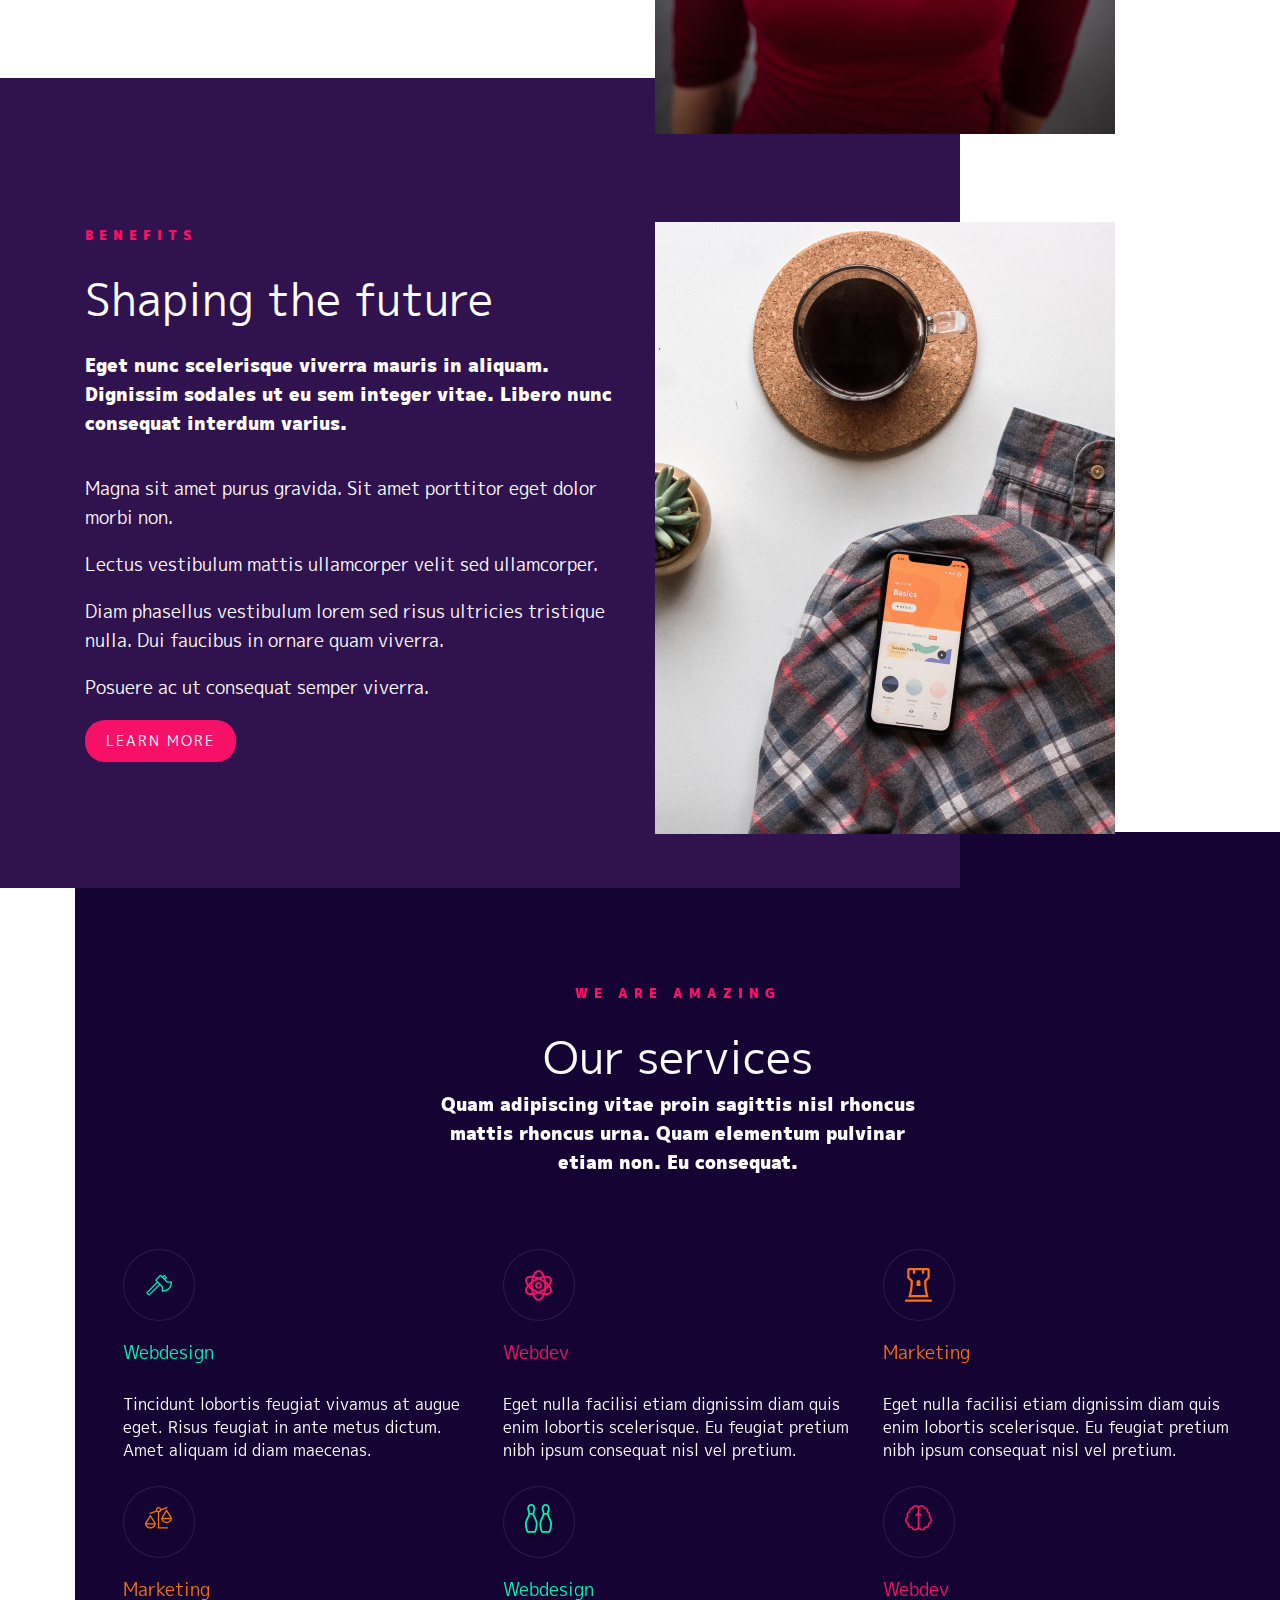
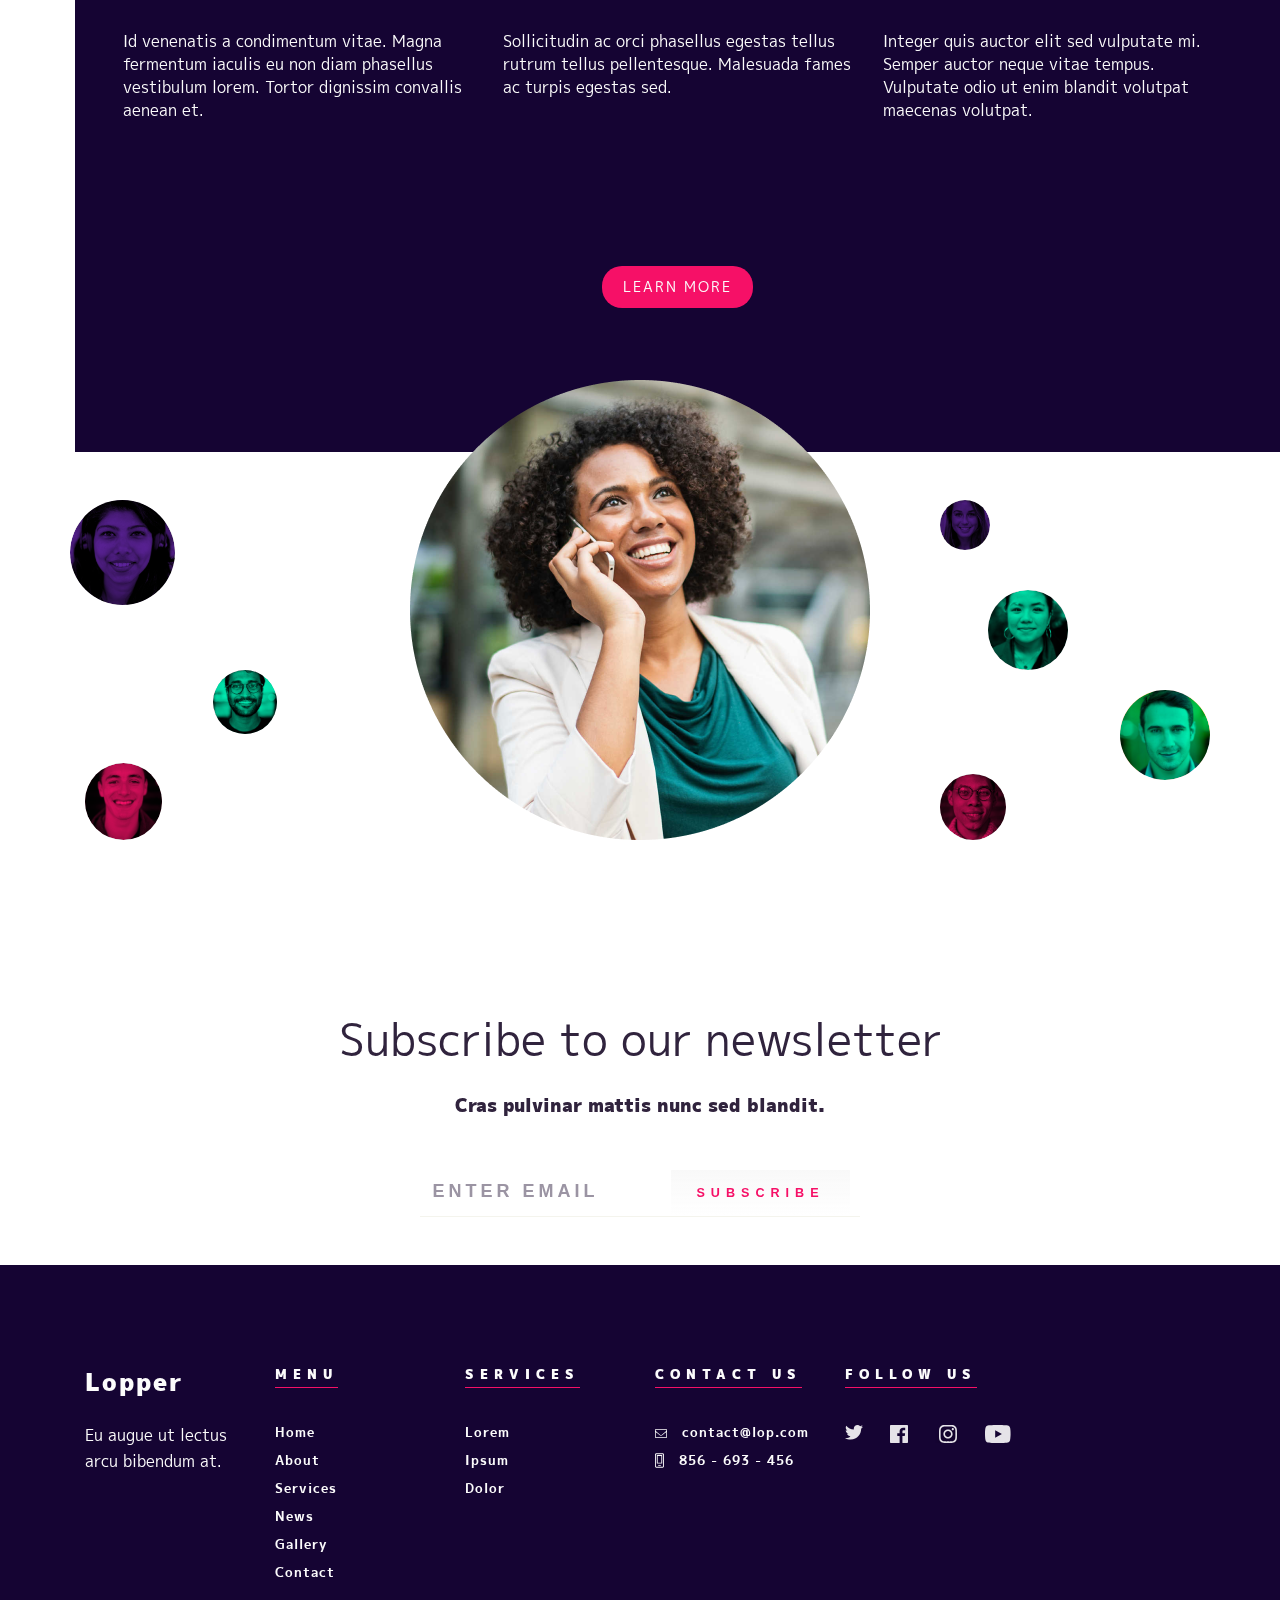
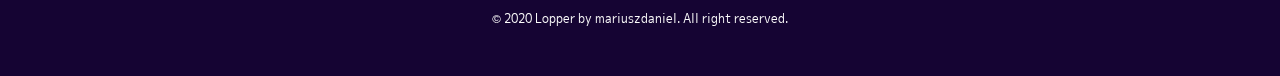
==== commit 5e20a5aa: "gallery, contact pages added" ====
--- a/index.html
+++ b/index.html
@@ -11,43 +11,46 @@
 </head>
 <body>
 
+<div class="menu">
+    <div class="menu__overlay"></div>
+    <nav class="menu__fixed d-flex justify-content-between align-items-center">
+        <a href="#" class="menu__logo">Lopper</a>
+
+        <ul class="menu__items d-flex">
+            <li class="menu__item">
+                <a href="/" class="menu__link">
+                    Home
+                </a>
+            </li>
+            <li class="menu__item">
+                <a href="gallery.html" class="menu__link">
+                    Gallery
+                </a>
+            </li>
+            <li class="menu__item">
+                <a href="contact.html" class="menu__link">
+                    Contact
+                </a>
+            </li>
+            <li class="menu__item">
+                <a href="team.html" class="menu__link">
+                    Team
+                </a>
+            </li>
+            <li class="menu__item menu__item_contact">
+                <a href="" class="menu__link">
+                    (01) 666 - 693 - 456
+                </a>
+            </li>
+        </ul>
+        <button class="menu__toggler "></button>
+    </nav>
+</div>
+
 <header id="home" class="header">
     <div class="header__overlay"></div>
-    <div class="header__menu-overlay"></div>
     <div class="header__content">
         <div class="container">
-            <nav class="header__navbar d-flex justify-content-between align-items-center">
-                <a href="#" class="header__logo">Lopper</a>
-
-                <ul class="header__menu d-flex">
-                    <li class="header__menu-item">
-                        <a href="#home" class="header__menu-link">
-                            Home
-                        </a>
-                    </li>
-                    <li class="header__menu-item">
-                        <a href="#services" class="header__menu-link">
-                            Services
-                        </a>
-                    </li>
-                    <li class="header__menu-item">
-                        <a href="" class="header__menu-link">
-                            Work
-                        </a>
-                    </li>
-                    <li class="header__menu-item">
-                        <a href="#subscribe" class="header__menu-link">
-                            Subscribe
-                        </a>
-                    </li>
-                    <li class="header__menu-item header__menu-item_contact">
-                        <a href="" class="header__menu-link">
-                            (01) 666 - 693 - 456
-                        </a>
-                    </li>
-                </ul>
-                <button class="header__toggler "></button>
-            </nav>
             <div class="header__intro mt-5">
                 <div class="header__pre-heading">
                     What we do?
@@ -143,8 +146,8 @@
     </div>
 
 </section>
-<section id="services" class="services pb-5 pt-5">
-    <div class="container pt-5">
+<section id="services" class="services pb-5">
+    <div class="container">
         <div class="services__top pt-5">
             <div class="section-heading">
                 We are Amazing
@@ -251,7 +254,7 @@
                 </div>
             </div>
             <div class="col-6">
-                <div class="faces__bigger">
+                <div class="faces__bigger pushed-top">
                     <div class="faces__big-img">
                         <img src="img/users/user_big.png" alt="face" class="fitted-image">
                     </div>
@@ -274,7 +277,7 @@
         </div>
     </div>
 </section>
-<section id="subscribe" class="subscribe pt-5 pb-5">
+<section id="subscribe" class="subscribe pb-5">
     <div class="container">
         <div class="subscribe__content">
             <div class="section-big-heading">
@@ -296,7 +299,7 @@
     <div class="container pt-lg-5">
         <div class="row">
             <div class="col-lg-2 mb-lg-0 mb-3">
-                <div class="header__logo">
+                <div class="menu__logo">
                     Lopper
                 </div>
                 <div class="footer__description">
--- a/css/main.css
+++ b/css/main.css
@@ -1,6 +1,9 @@
 a {
   color: inherit;
   text-decoration: none; }
+
+section {
+  padding-top: 100px !important; }
 
 html, body {
   height: 100%;
@@ -56,7 +59,8 @@
   letter-spacing: 2px;
   text-transform: uppercase;
   transition: 0.3s ease;
-  border: 1px solid transparent; }
+  border: 1px solid transparent;
+  cursor: pointer; }
   .pink-btn:hover {
     background: #fff;
     border-color: #F61067;
@@ -111,6 +115,134 @@
 .pink {
   color: #F61067; }
 
+.menu__overlay {
+  position: fixed;
+  width: calc(100% - 250px);
+  height: 100%;
+  background: #000000bd;
+  z-index: 10;
+  left: -100%;
+  transition: 0.3s ease; }
+  .menu__overlay.fade {
+    left: 249px; }
+.menu__logo {
+  font-style: normal;
+  font-weight: 900;
+  font-size: 24px;
+  line-height: 43px;
+  letter-spacing: 2px; }
+.menu__items {
+  list-style: none;
+  padding: 0; }
+  @media (max-width: 767px) {
+    .menu__items {
+      position: fixed;
+      padding: 35px 20px 20px;
+      width: 100%;
+      left: -100%;
+      top: 0;
+      background: #30124E;
+      height: 100%;
+      flex-direction: column;
+      z-index: 11;
+      margin: 0;
+      transition: 0.3s ease; }
+      .menu__items.toggled {
+        left: 0; } }
+  @media (max-width: 575px) {
+    .menu__items {
+      width: 100%;
+      left: -100%; } }
+.menu__fixed {
+  position: fixed;
+  top: 0;
+  left: 0;
+  padding: 20px;
+  width: 100%;
+  background: transparent;
+  z-index: 10;
+  height: 100px;
+  transition: 0.3s ease; }
+  .menu__fixed.purple {
+    background: #30124E; }
+.menu__item {
+  display: inline-flex;
+  position: relative; }
+  .menu__item:not(:first-child) {
+    margin-left: 54px; }
+    @media (max-width: 991px) {
+      .menu__item:not(:first-child) {
+        margin-left: 25px; } }
+    @media (max-width: 767px) {
+      .menu__item:not(:first-child) {
+        margin-top: 15px;
+        display: unset;
+        margin-left: 0; } }
+  .menu__item:hover:after {
+    width: 90%; }
+  .menu__item:after {
+    content: '';
+    display: block;
+    position: absolute;
+    width: 0;
+    bottom: -5px;
+    left: 0;
+    right: 0;
+    margin: auto;
+    height: 1px;
+    background-color: #FCFCFC;
+    transition: 0.3s ease; }
+  @media (max-width: 991px) {
+    .menu__item_contact .header__menu-link {
+      font-size: 11px; } }
+  .menu__item_contact:before {
+    content: '';
+    width: 18px;
+    height: 28.8px;
+    margin-right: 18px;
+    display: inline-block;
+    vertical-align: middle;
+    background-image: url("../img/icons/phone.svg");
+    background-size: 18px auto; }
+.menu__link {
+  font-size: 14.4px;
+  line-height: 30px;
+  letter-spacing: 2px;
+  color: #FCFCFC; }
+.menu__toggler {
+  border: none;
+  outline: none;
+  width: 27px;
+  height: 16px;
+  background-image: url("../img/icons/menu.svg");
+  background-color: transparent;
+  cursor: pointer;
+  display: none; }
+  .menu__toggler.white {
+    background-image: url("../img/icons/menu.svg") !important; }
+  @media (max-width: 767px) {
+    .menu__toggler {
+      display: block;
+      position: relative;
+      z-index: 99; } }
+  .menu__toggler:focus {
+    outline: none; }
+.menu_lightened {
+  color: #30233D; }
+  @media (min-width: 992px) {
+    .menu_lightened .menu__link {
+      color: #30233D; } }
+  .menu_lightened .menu__fixed {
+    background: #fff; }
+  @media (min-width: 992px) {
+    .menu_lightened .menu__item:after {
+      background-color: #30233D; } }
+  @media (min-width: 992px) {
+    .menu_lightened .menu__item_contact:before {
+      background-image: url("../img/icons/phone-dark.svg"); } }
+  .menu_lightened .menu__toggler {
+    background-image: url("../img/icons/menu-dark.svg"); }
+
 .header {
   position: relative;
   height: 100%;
@@ -118,28 +250,14 @@
   background-attachment: fixed;
   background-size: cover;
   background-position: center; }
-  .header__navbar {
-    position: fixed;
-    top: 0;
-    left: 0;
-    padding: 20px;
-    width: 100%;
-    background: transparent;
-    z-index: 10;
-    height: 100px;
-    transition: 0.3s ease; }
-    .header__navbar.purple {
-      background: #30124E; }
-  .header__menu-overlay {
-    position: fixed;
-    width: calc(100% - 250px);
-    height: 100%;
-    background: #000000bd;
-    z-index: 10;
-    left: -100%;
-    transition: 0.3s ease; }
-    .header__menu-overlay.fade {
-      left: 249px; }
+  .header_lighten .header__navbar {
+    color: #30233D; }
+  .header_lighten .header__menu-item {
+    color: #30233D; }
+    .header_lighten .header__menu-item:after {
+      background-color: #30233D; }
+    .header_lighten .header__menu-item_contact:before {
+      background-image: url("../img/icons/phone-dark.svg"); }
   .header__overlay {
     position: absolute;
     left: 0;
@@ -152,71 +270,6 @@
     z-index: 0; }
   .header__content {
     padding-top: 200px; }
-  .header__logo {
-    font-style: normal;
-    font-weight: 900;
-    font-size: 24px;
-    line-height: 43px;
-    letter-spacing: 2px; }
-  .header__menu {
-    list-style: none;
-    padding: 0; }
-    @media (max-width: 991px) {
-      .header__menu {
-        position: fixed;
-        padding: 50px 20px 20px;
-        width: 250px;
-        left: -250px;
-        top: 0;
-        background: #30124E;
-        height: 100%;
-        flex-direction: column;
-        z-index: 11;
-        margin: 0;
-        transition: 0.3s ease; }
-        .header__menu.toggled {
-          left: 0; } }
-  .header__menu-item {
-    margin-left: 54px;
-    display: inline-flex;
-    position: relative; }
-    @media (max-width: 991px) {
-      .header__menu-item:not(:first-child) {
-        margin-top: 15px; } }
-    @media (max-width: 991px) {
-      .header__menu-item {
-        display: unset;
-        margin-left: 0; } }
-    .header__menu-item:hover:after {
-      width: 90%; }
-    .header__menu-item:after {
-      content: '';
-      display: block;
-      position: absolute;
-      width: 0;
-      bottom: -5px;
-      left: 0;
-      right: 0;
-      margin: auto;
-      height: 1px;
-      background-color: #FCFCFC;
-      transition: 0.3s ease; }
-    @media (max-width: 991px) {
-      .header__menu-item_contact .header__menu-link {
-        font-size: 11px; } }
-    .header__menu-item_contact:before {
-      content: '';
-      width: 18px;
-      height: 28.8px;
-      margin-right: 18px;
-      display: inline-block;
-      vertical-align: middle;
-      background-image: url("../img/icons/phone.svg");
-      background-size: 18px auto; }
-  .header__menu-link {
-    font-size: 14.4px;
-    line-height: 30px;
-    letter-spacing: 2px; }
   .header__pre-heading {
     font-size: 14.4px;
     line-height: 30px;
@@ -261,20 +314,6 @@
       margin-left: 15px;
       transform: rotate(-90deg);
       transition: 0.3s ease; }
-  .header__toggler {
-    border: none;
-    outline: none;
-    width: 27px;
-    height: 16px;
-    background-image: url("../img/icons/menu.svg");
-    background-color: transparent;
-    cursor: pointer;
-    display: none; }
-    @media (max-width: 991px) {
-      .header__toggler {
-        display: block; } }
-    .header__toggler:focus {
-      outline: none; }
 
 .intro {
   color: #30233D; }
@@ -406,7 +445,9 @@
     width: 460px;
     height: 460px;
     border-radius: 50%;
-    margin: -120px auto 0 auto; }
+    margin: auto; }
+    .faces__bigger.pushed-top {
+      margin: -120px auto 0 auto; }
     @media (max-width: 991px) {
       .faces__bigger {
         width: 340px;
@@ -622,15 +663,203 @@
     background: url("../img/icons/phone.svg") no-repeat;
     background-size: contain; }
 
+.block-intro {
+  padding-top: 100px; }
+  .block-intro__heading {
+    color: #F61067;
+    font-weight: 500;
+    font-size: 54px; }
+    @media (max-width: 767px) {
+      .block-intro__heading {
+        font-size: 25px; } }
+  .block-intro__desc {
+    margin-top: 30px;
+    font-size: 18px;
+    letter-spacing: 4px;
+    text-transform: uppercase;
+    color: #30233D; }
+    .block-intro__desc_white {
+      color: #FCFCFC; }
+
+.gallery__w-50 {
+  width: 50%; }
+.gallery__content {
+  position: relative; }
+.gallery__photo-title {
+  font-weight: 800;
+  font-size: 18px;
+  letter-spacing: 4px;
+  text-transform: uppercase; }
+  @media (max-width: 767px) {
+    .gallery__photo-title {
+      font-size: 16px; } }
+.gallery__photo-capture {
+  font-style: normal;
+  font-weight: lighter;
+  font-size: 16.2px;
+  margin-top: 20px; }
+.gallery__item {
+  padding: 50px; }
+  @media (max-width: 767px) {
+    .gallery__item {
+      padding: 50px 15px 0 15px; } }
+  .gallery__item.overlayed {
+    position: relative; }
+  .gallery__item_size1 {
+    height: 500px; }
+    @media (max-width: 767px) {
+      .gallery__item_size1 {
+        height: 300px; } }
+    @media (max-width: 575px) {
+      .gallery__item_size1 {
+        height: 200px; } }
+  .gallery__item_size2 {
+    height: 550px; }
+    @media (max-width: 767px) {
+      .gallery__item_size2 {
+        height: 350px; } }
+    @media (max-width: 575px) {
+      .gallery__item_size2 {
+        height: 250px; } }
+  .gallery__item_1 {
+    background-image: url("../img/gallery/1.jpg");
+    background-size: cover;
+    background-position: center; }
+  .gallery__item_2 {
+    background-image: url("../img/gallery/2.jpg");
+    background-size: cover;
+    background-position: center; }
+  .gallery__item_3 {
+    background-image: url("../img/gallery/3.jpg");
+    background-size: cover;
+    background-position: center;
+    position: relative;
+    z-index: -1;
+    margin-top: -50px; }
+  .gallery__item_4 {
+    background-image: url("../img/gallery/42.jpg");
+    background-size: cover;
+    background-position: center;
+    margin-top: -50px; }
+  .gallery__item_5 {
+    background-image: url("../img/gallery/5.jpg");
+    background-size: cover;
+    background-position: center; }
+
+.contact-intro {
+  margin-top: 100px;
+  position: relative;
+  padding-top: 50px;
+  height: 300px;
+  background: url("../img/contact/contact-bg.png") no-repeat;
+  background-size: cover; }
+  .contact-intro__headings {
+    position: relative; }
+
+.contact-details {
+  padding: 50px 0 150px;
+  position: relative;
+  color: #30233D;
+  background: url("../img/icons/location-big.png") no-repeat left center;
+  background-size: 100px auto; }
+  .contact-details__header {
+    font-weight: 500;
+    font-size: 27px; }
+  .contact-details__items {
+    padding: 0;
+    list-style: none;
+    margin: 80px 0 0 0; }
+  .contact-details__item:not(:first-child) {
+    margin-top: 20px; }
+  .contact-details__link {
+    font-size: 18px;
+    position: relative;
+    padding-left: 100px;
+    display: block; }
+    .contact-details__link:before {
+      position: absolute;
+      content: '';
+      left: 0;
+      width: 32px;
+      background-repeat: no-repeat;
+      background-position: center;
+      background-size: contain; }
+    .contact-details__link_location:before {
+      height: 44px;
+      background-image: url("../img/icons/location.svg");
+      display: inline-block;
+      vertical-align: middle; }
+    .contact-details__link_email:before {
+      height: 18px;
+      background-image: url("../img/icons/envelope-pink.svg");
+      display: inline-block;
+      vertical-align: middle; }
+    .contact-details__link_phone:before {
+      height: 29px;
+      background-image: url("../img/icons/phone-pink.svg");
+      display: inline-block;
+      vertical-align: middle; }
+  .contact-details__address {
+    font-weight: normal;
+    line-height: 29px;
+    color: #776C82;
+    margin-top: 24px;
+    max-width: 180px; }
+  .contact-details__right {
+    position: absolute;
+    right: 0;
+    top: 0;
+    width: 50%;
+    height: 800px;
+    background: url("../img/contact/contact-bg.jpg") no-repeat;
+    background-attachment: fixed;
+    background-size: cover;
+    z-index: -1; }
+    @media (max-width: 767px) {
+      .contact-details__right {
+        display: none; } }
+
+.contact-form {
+  position: relative;
+  z-index: 9;
+  margin-bottom: 20px; }
+  .contact-form__label {
+    font-size: 12.6px;
+    letter-spacing: 6px;
+    text-transform: uppercase;
+    margin-bottom: 15px;
+    display: block; }
+  .contact-form__input {
+    background: #fff;
+    outline: none;
+    border: none;
+    padding: 10px;
+    height: 54px;
+    width: 100%; }
+  .contact-form__textarea {
+    width: 100%;
+    padding: 10px;
+    height: 200px;
+    outline: none; }
+  .contact-form__submit {
+    text-align: center; }
+  .contact-form__content {
+    background: #150433;
+    padding: 100px 50px; }
+  .contact-form__header {
+    font-weight: 500;
+    font-size: 27px;
+    margin-bottom: 30px; }
+
 .overlayed:before {
   width: 100%;
   height: 100%;
-  border-radius: 50%;
+  border-radius: inherit;
   content: '';
   position: absolute;
   left: 0;
   top: 0;
-  opacity: 0.5; }
+  mix-blend-mode: multiply; }
 .overlayed_purple:before {
   background-color: #5E239D; }
 .overlayed_green:before {
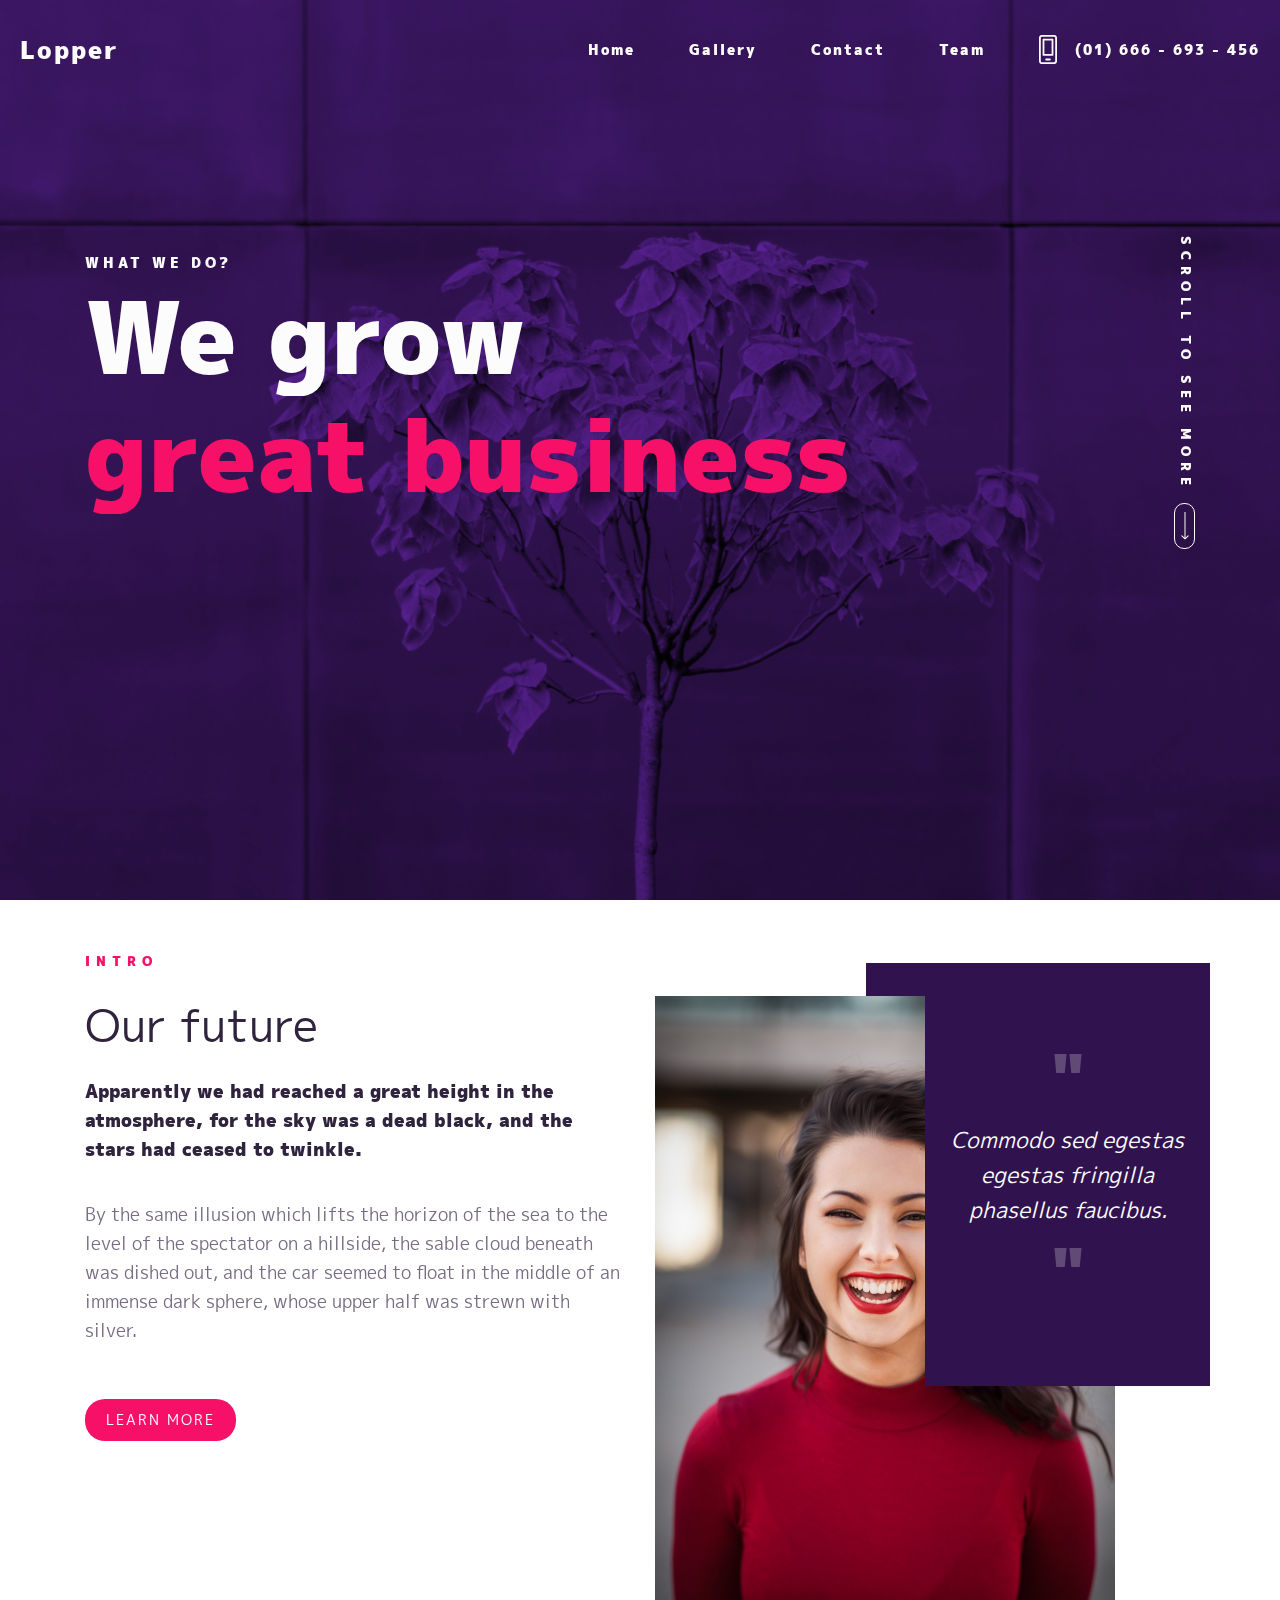
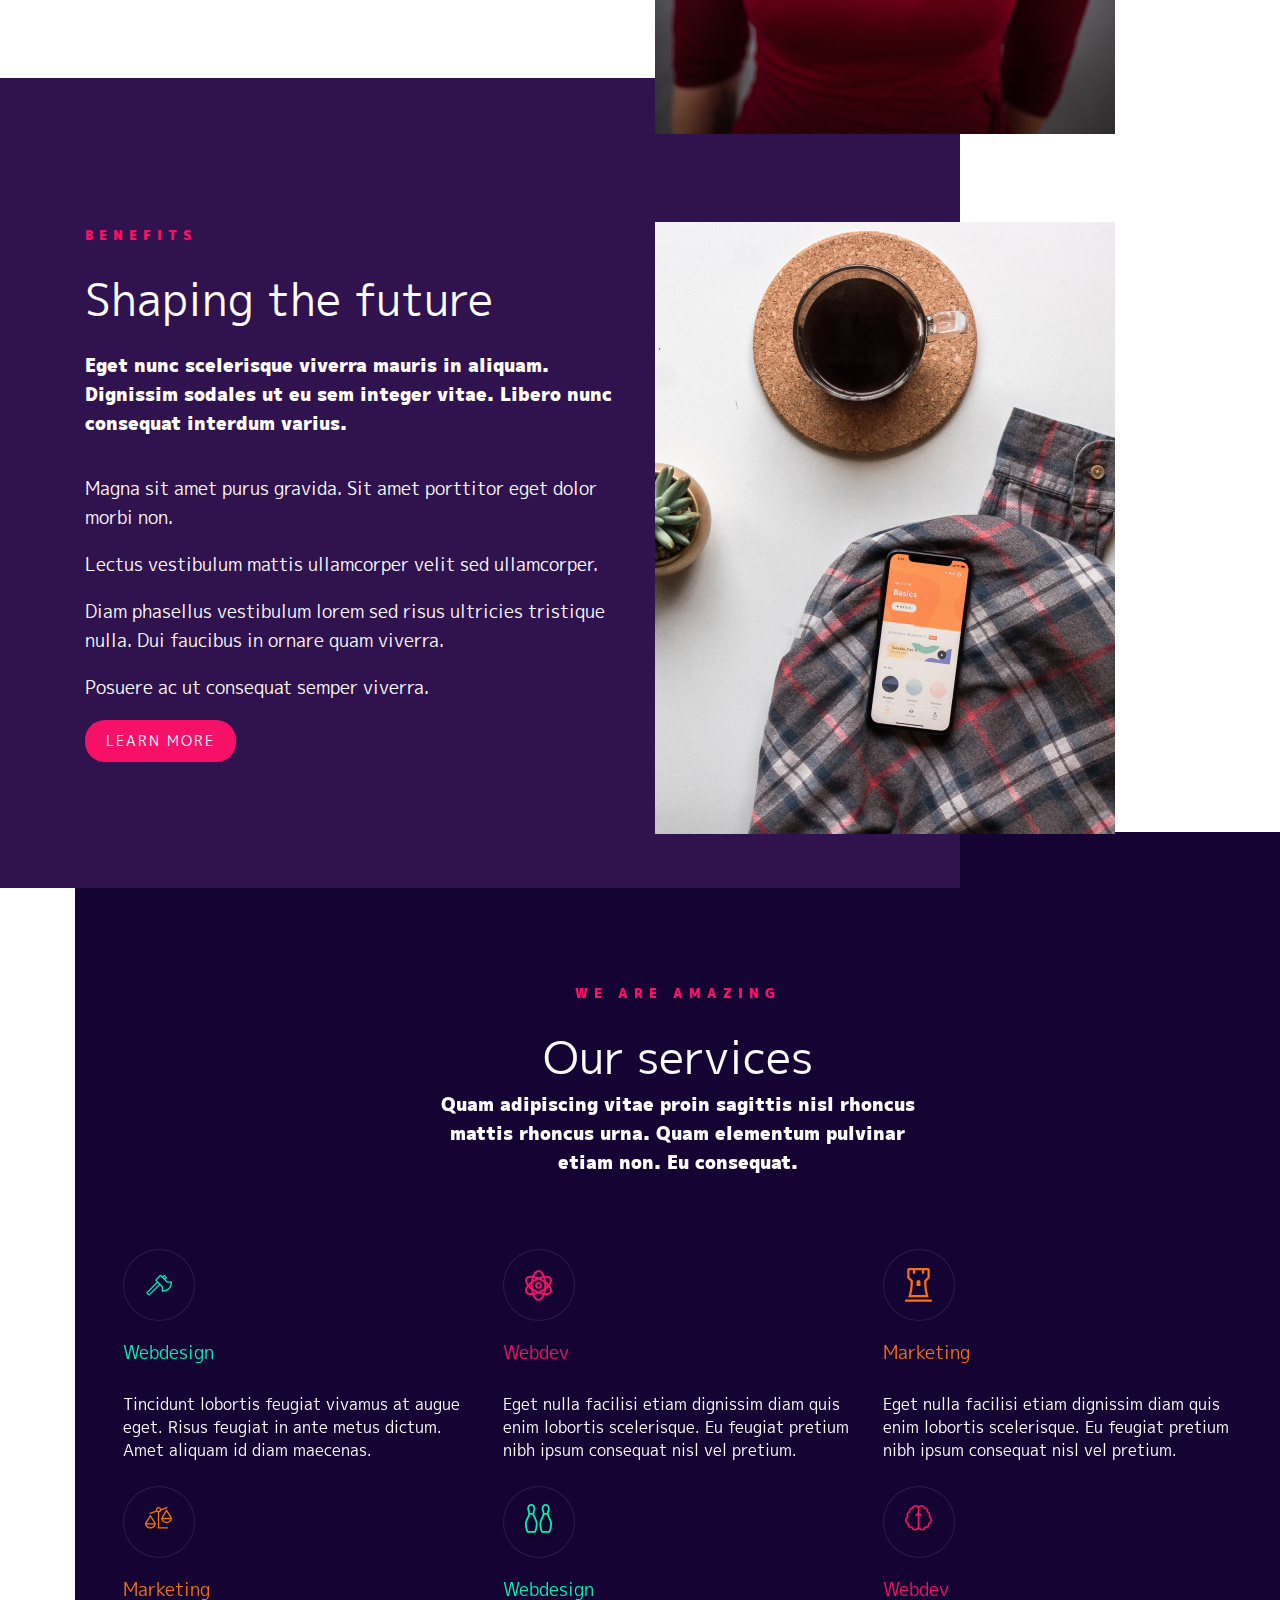
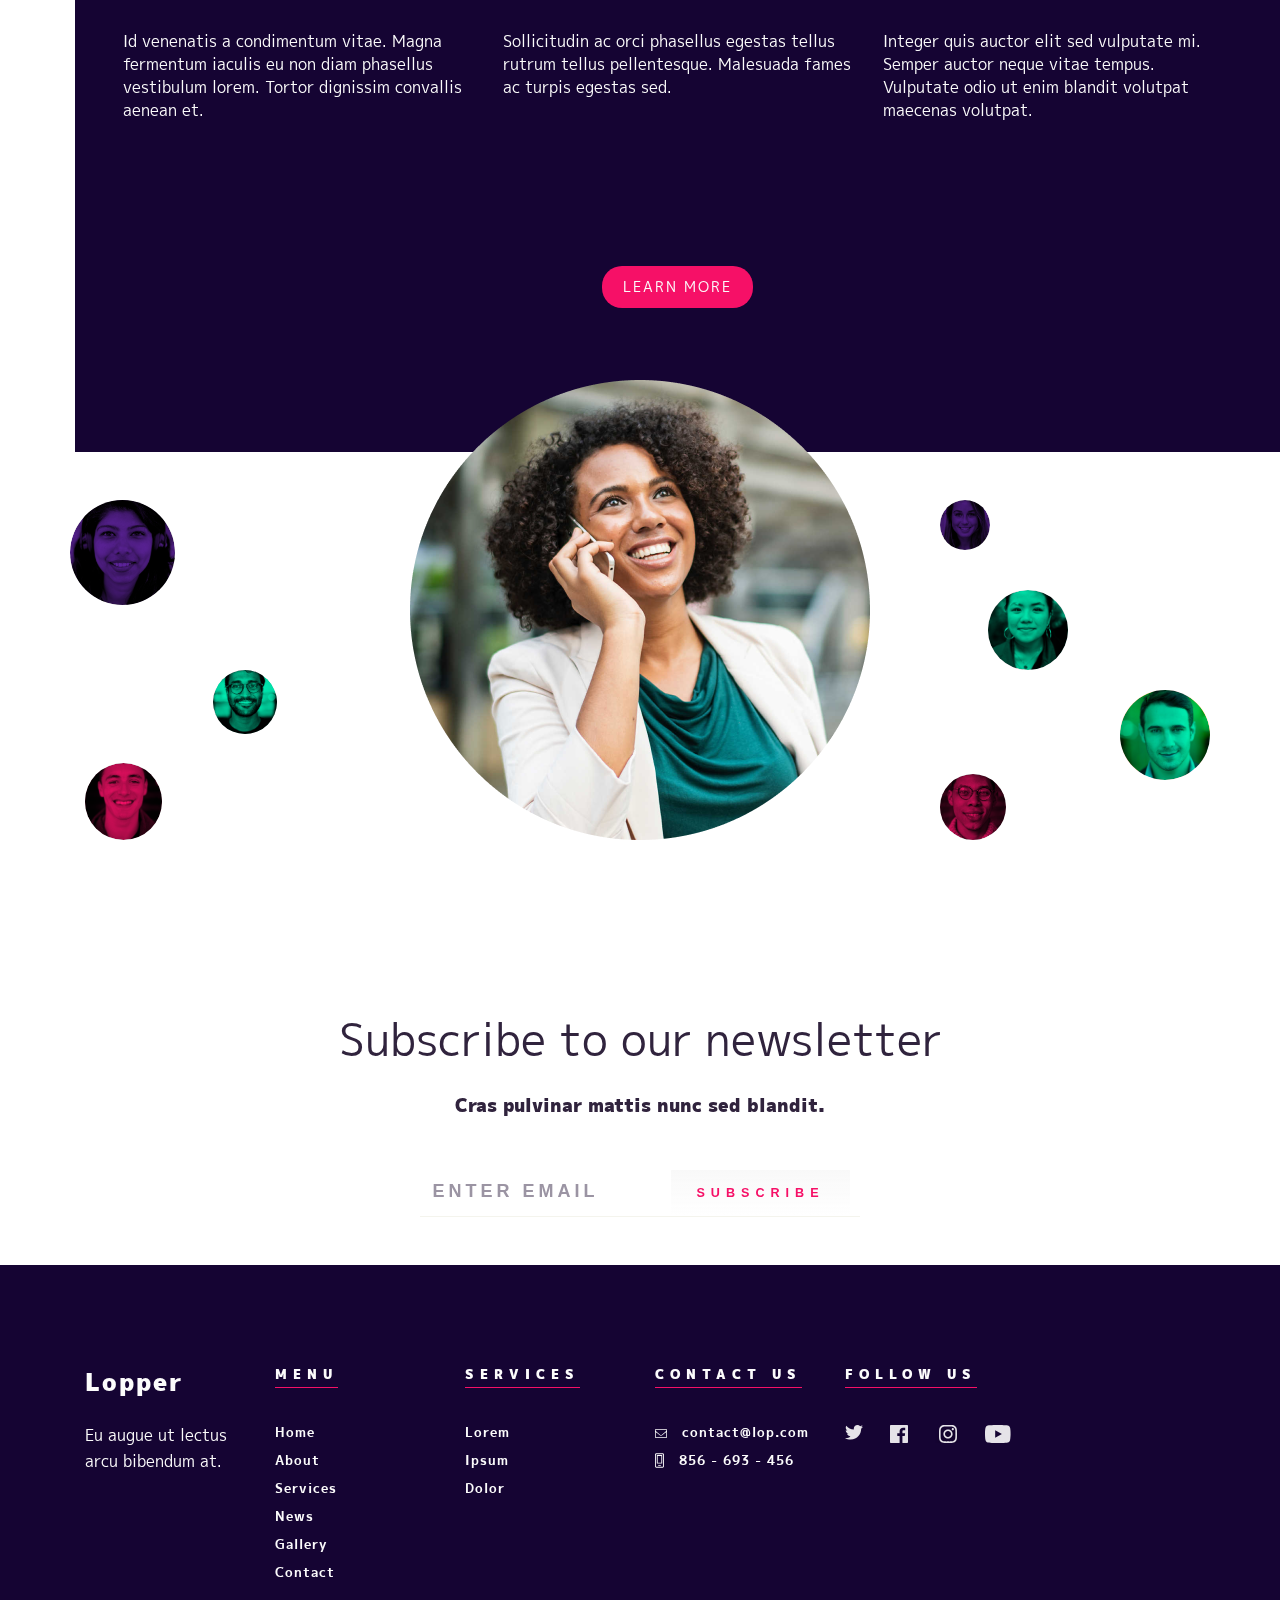
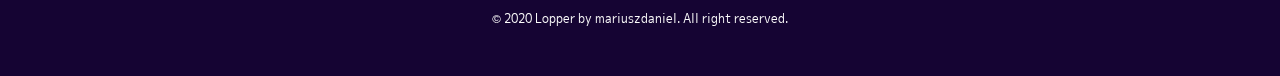
==== commit 7a726ccc: "animation added" ====
--- a/index.html
+++ b/index.html
@@ -56,8 +56,8 @@
                     What we do?
                 </div>
                 <div class="header__heading">
-                    We grow <br>
-                    <span class="pink">great business</span>
+                    <div class="test2">We grow </div>
+                    <span class="pink test">great business</span>
                 </div>
                 <div id="scroll-down" class="header__scroll">
                     Scroll to see more
--- a/css/main.css
+++ b/css/main.css
@@ -229,15 +229,15 @@
     outline: none; }
 .menu_lightened {
   color: #30233D; }
-  @media (min-width: 992px) {
+  @media (min-width: 768px) {
     .menu_lightened .menu__link {
       color: #30233D; } }
   .menu_lightened .menu__fixed {
     background: #fff; }
-  @media (min-width: 992px) {
+  @media (min-width: 768px) {
     .menu_lightened .menu__item:after {
       background-color: #30233D; } }
-  @media (min-width: 992px) {
+  @media (min-width: 768px) {
     .menu_lightened .menu__item_contact:before {
       background-image: url("../img/icons/phone-dark.svg"); } }
   .menu_lightened .menu__toggler {
@@ -487,7 +487,9 @@
           left: 80%; } }
       @media (max-width: 575px) {
         .faces__sm_2 {
-          left: 100%; } }
+          left: 100%;
+          width: 50px;
+          height: 50px; } }
     .faces__sm_3 {
       width: 77px;
       height: 77px;
@@ -500,8 +502,8 @@
         .faces__sm_3 {
           bottom: 0;
           left: 10px;
-          width: 70px;
-          height: 70px; } }
+          width: 50px;
+          height: 50px; } }
     .faces__sm_4 {
       width: 66px;
       height: 66px;
@@ -519,6 +521,10 @@
       height: 80px;
       bottom: 50%;
       right: 50%; }
+      @media (max-width: 575px) {
+        .faces__sm_5 {
+          width: 40px;
+          height: 40px; } }
     .faces__sm_6 {
       width: 50px;
       height: 50px;
@@ -851,6 +857,71 @@
     font-size: 27px;
     margin-bottom: 30px; }
 
+.team-intro {
+  background: url("../img/team/team.jpg") no-repeat; }
+
+.team-headings {
+  padding: 100px 0;
+  text-align: center;
+  max-width: 600px;
+  margin: auto;
+  color: #30233D; }
+
+.team-content {
+  padding: 100px 0;
+  position: relative; }
+  @media (max-width: 767px) {
+    .team-content {
+      padding: 0 0 100px 0; } }
+  .team-content:before {
+    width: 100%;
+    height: 100%;
+    content: '';
+    position: absolute;
+    top: 215px;
+    background: #150433; }
+    @media (max-width: 767px) {
+      .team-content:before {
+        top: 140px; } }
+  .team-content__item {
+    text-align: center;
+    transition: 0.3s ease; }
+    .team-content__item:hover {
+      transform: scale(1.1); }
+  .team-content__social {
+    max-width: 150px;
+    margin: 20px auto 0; }
+  .team-content__link {
+    width: 22px; }
+    .team-content__link_tw {
+      height: 15px;
+      background: url("../img/icons/twitter-blue.svg") no-repeat; }
+    .team-content__link_s1 {
+      height: 20px;
+      background: url("../img/icons/social1.svg") no-repeat; }
+    .team-content__link_s2 {
+      height: 18px;
+      background: url("../img/icons/social2.svg") no-repeat; }
+  .team-content__image {
+    width: 262px;
+    height: 262px;
+    margin: auto;
+    border-radius: 50%;
+    overflow: hidden; }
+    @media (max-width: 767px) {
+      .team-content__image {
+        width: 220px;
+        height: 220px; } }
+  .team-content__name {
+    font-size: 21.6px;
+    margin-top: 10px; }
+  .team-content__position {
+    font-size: 12.6px;
+    letter-spacing: 6px;
+    text-transform: uppercase;
+    margin-top: 8px;
+    opacity: 0.5; }
+
 .overlayed:before {
   width: 100%;
   height: 100%;
@@ -867,4 +938,35 @@
 .overlayed_pink:before {
   background-color: #F61067; }
 
+@keyframes type {
+  0% {
+    width: 0ch; }
+  100% {
+    width: 12ch;
+    border-right: 4px solid #F61067; } }
+@keyframes type2 {
+  0% {
+    width: 0ch; }
+  100% {
+    width: 7ch; } }
+.test {
+  display: inline-block;
+  animation: type 1.2s steps(12);
+  animation-delay: 0.7s;
+  overflow: hidden;
+  white-space: nowrap;
+  width: 12ch;
+  animation-fill-mode: backwards; }
+  @media (max-width: 575px) {
+    .test {
+      font-size: 30px; } }
+
+.test2 {
+  animation-fill-mode: backwards;
+  display: block;
+  animation: type2 0.7s steps(7);
+  overflow: hidden;
+  white-space: nowrap;
+  width: 7ch; }
+
 /*# sourceMappingURL=main.css.map */
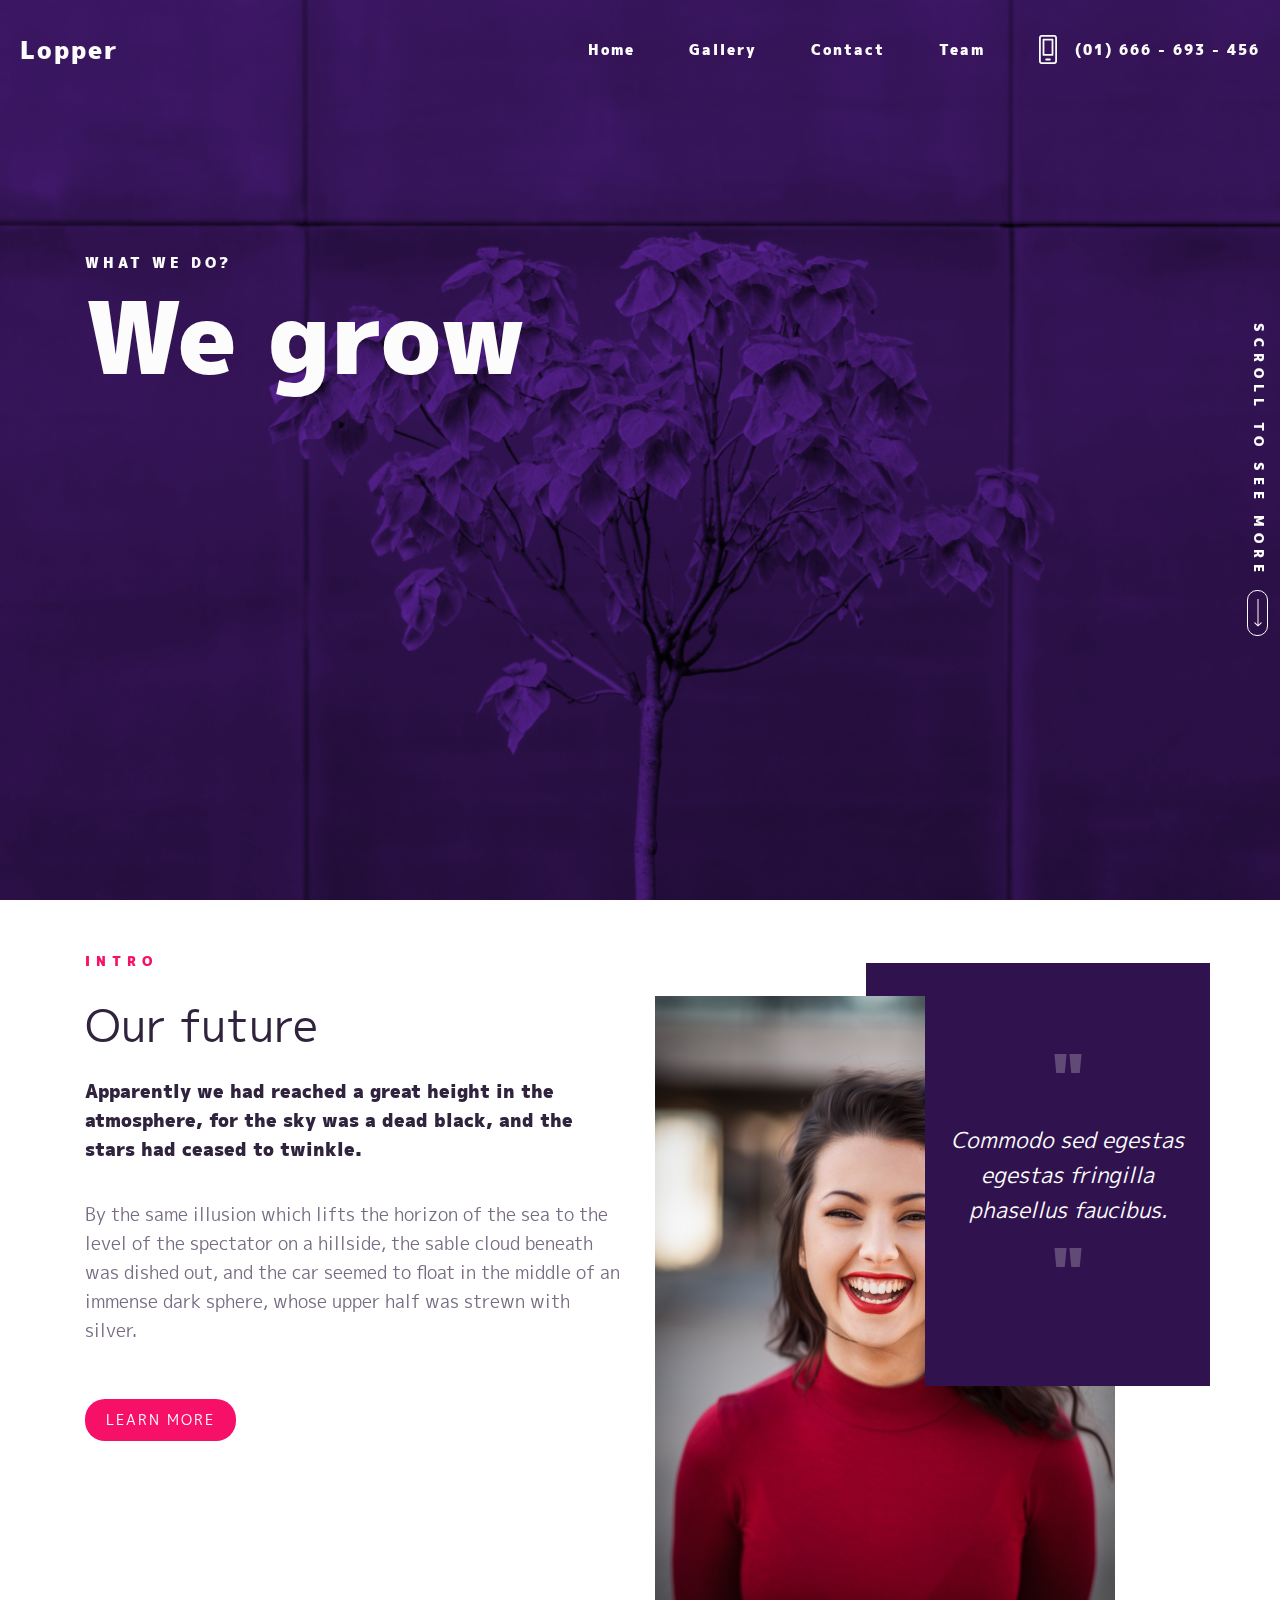
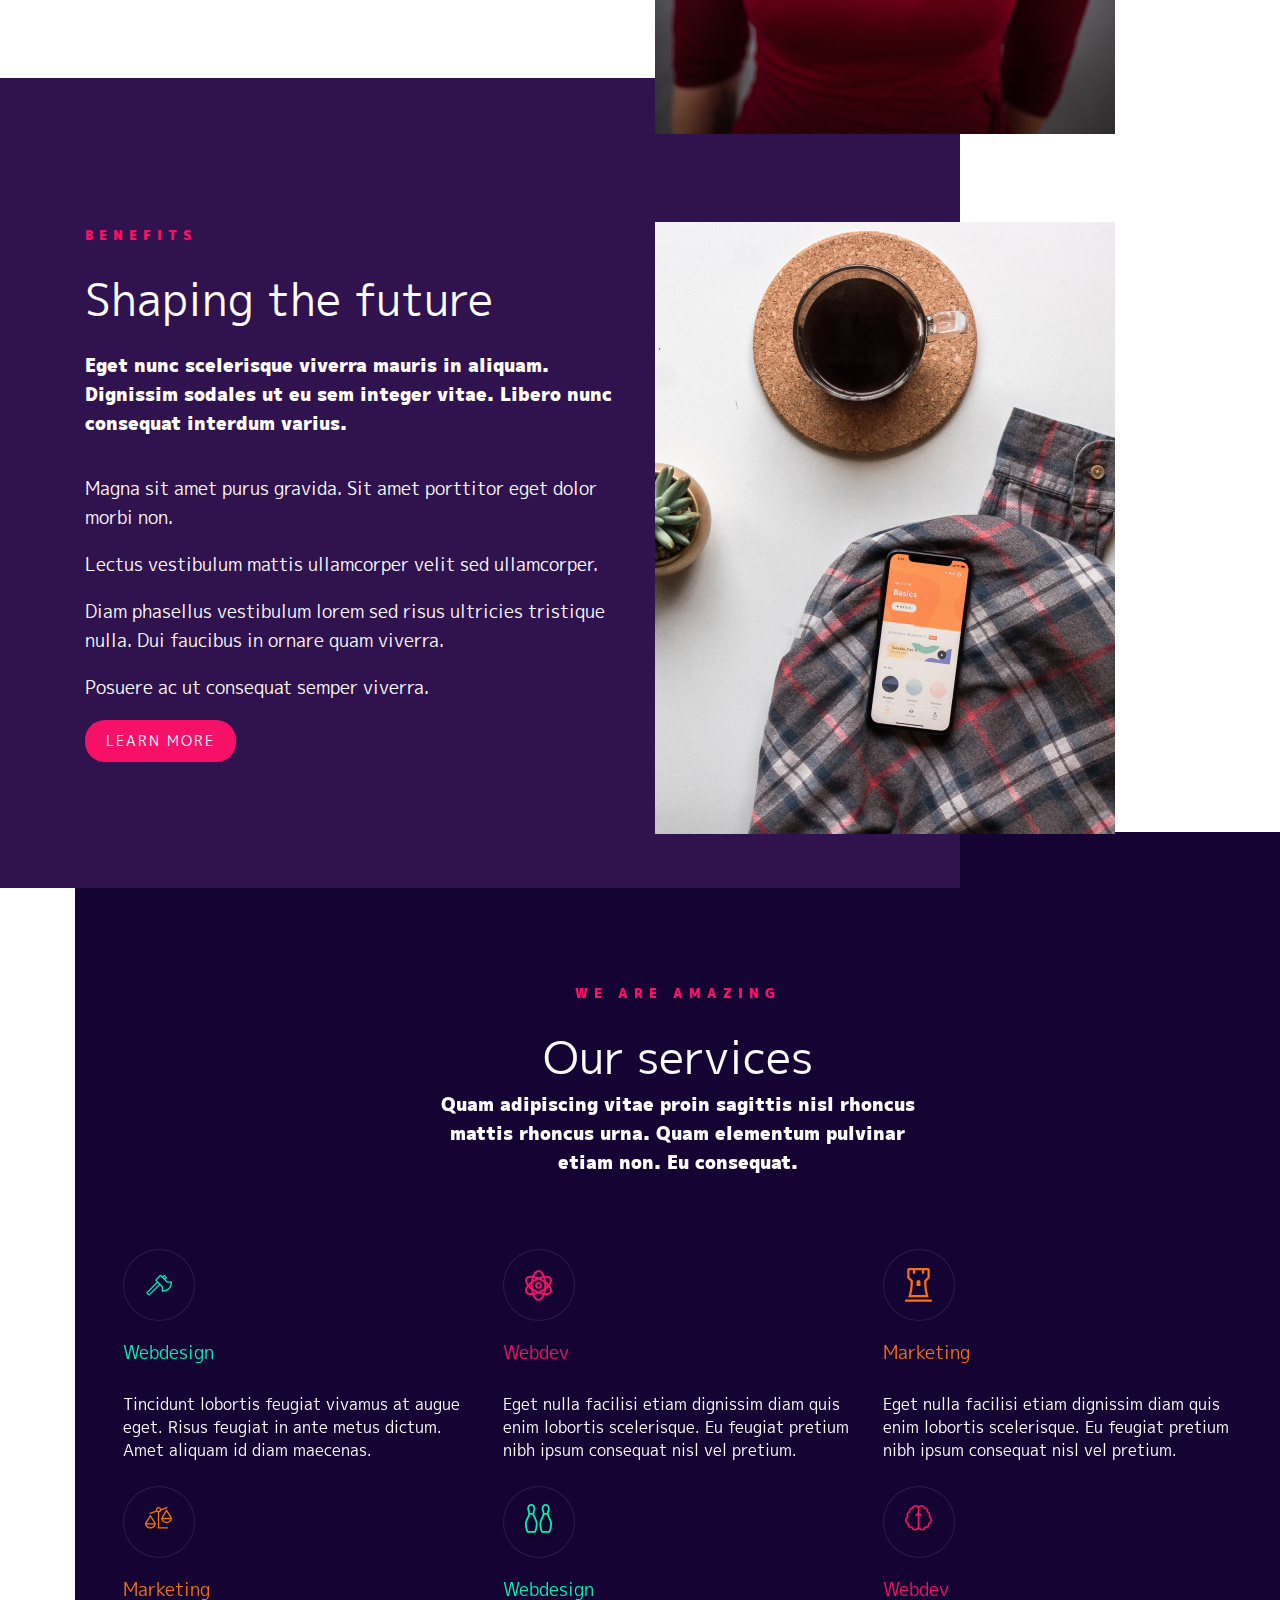
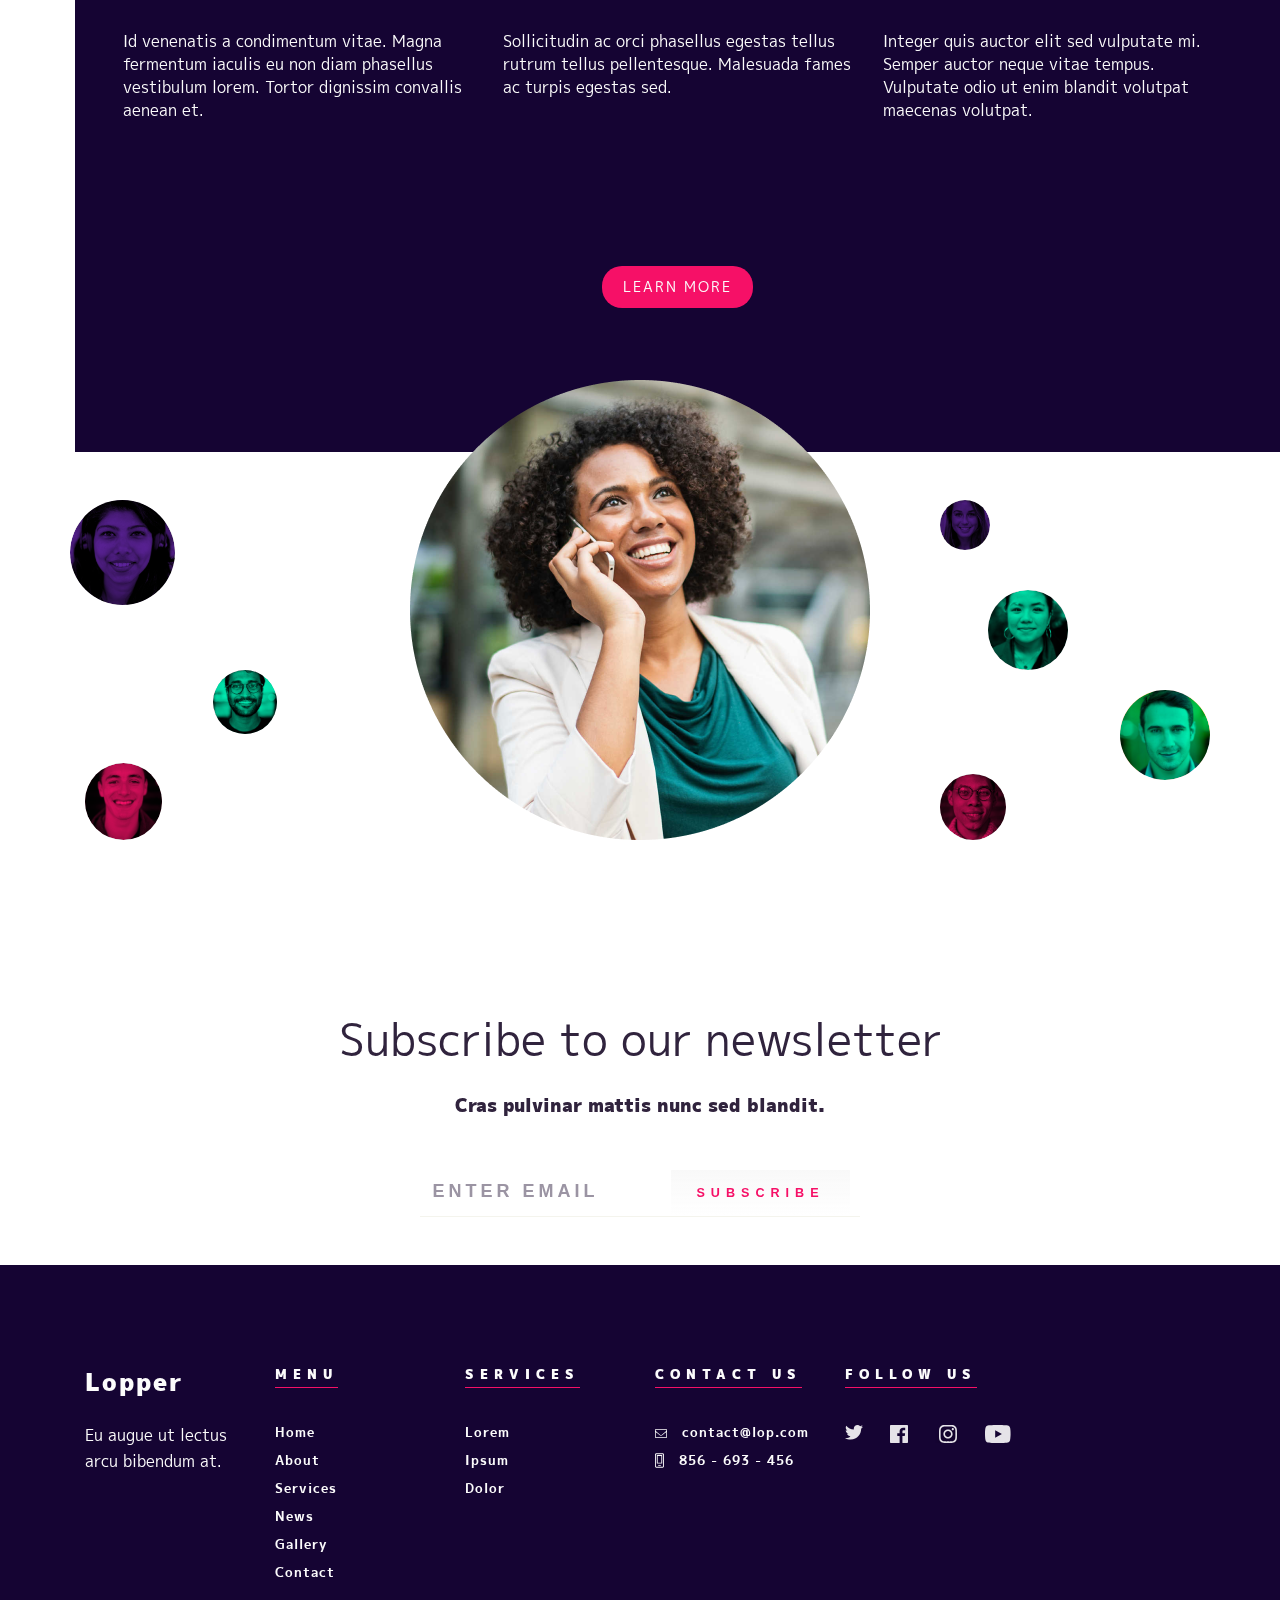
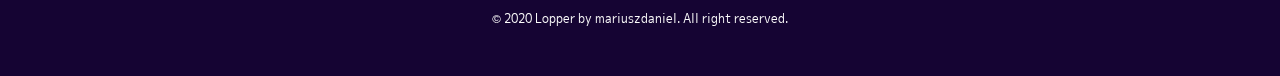
==== commit fd571d1a: "animation added" ====
--- a/index.html
+++ b/index.html
@@ -8,6 +8,20 @@
     <link rel="stylesheet" href="css/bootstrap-grid.min.css">
     <link rel="stylesheet" href="css/main.css">
     <title>Lopper</title>
+
+    <link rel="apple-touch-icon" sizes="57x57" href="apple-icon-57x57.png">
+    <link rel="apple-touch-icon" sizes="60x60" href="apple-icon-60x60.png">
+    <link rel="apple-touch-icon" sizes="72x72" href="apple-icon-72x72.png">
+    <link rel="apple-touch-icon" sizes="76x76" href="apple-icon-76x76.png">
+    <link rel="apple-touch-icon" sizes="114x114" href="apple-icon-114x114.png">
+    <link rel="apple-touch-icon" sizes="120x120" href="apple-icon-120x120.png">
+    <link rel="apple-touch-icon" sizes="144x144" href="apple-icon-144x144.png">
+    <link rel="apple-touch-icon" sizes="152x152" href="apple-icon-152x152.png">
+    <link rel="apple-touch-icon" sizes="180x180" href="apple-icon-180x180.png">
+    <link rel="icon" type="image/png" sizes="192x192"  href="android-icon-192x192.png">
+    <link rel="icon" type="image/png" sizes="32x32" href="favicon-32x32.png">
+    <link rel="icon" type="image/png" sizes="96x96" href="favicon-96x96.png">
+    <link rel="icon" type="image/png" sizes="16x16" href="favicon-16x16.png">
 </head>
 <body>
 
@@ -50,18 +64,19 @@
 <header id="home" class="header">
     <div class="header__overlay"></div>
     <div class="header__content">
+        <div id="scroll-down" class="header__scroll">
+            Scroll to see more
+        </div>
         <div class="container">
             <div class="header__intro mt-5">
                 <div class="header__pre-heading">
                     What we do?
                 </div>
                 <div class="header__heading">
-                    <div class="test2">We grow </div>
-                    <span class="pink test">great business</span>
-                </div>
-                <div id="scroll-down" class="header__scroll">
-                    Scroll to see more
-                </div>
+                    <div id="text1" class=""></div>
+                    <span id="text2" class="pink "></span>
+                </div>
+
             </div>
         </div>
     </div>
--- a/css/main.css
+++ b/css/main.css
@@ -296,8 +296,11 @@
     transform: rotate(90deg);
     cursor: pointer;
     position: absolute;
-    right: -140px;
-    top: 40%; }
+    right: -10%;
+    top: 50%; }
+    @media (max-width: 575px) {
+      .header__scroll {
+        right: -120px; } }
     .header__scroll:hover:after {
       left: 15px; }
     .header__scroll:after {
@@ -938,35 +941,4 @@
 .overlayed_pink:before {
   background-color: #F61067; }
 
-@keyframes type {
-  0% {
-    width: 0ch; }
-  100% {
-    width: 12ch;
-    border-right: 4px solid #F61067; } }
-@keyframes type2 {
-  0% {
-    width: 0ch; }
-  100% {
-    width: 7ch; } }
-.test {
-  display: inline-block;
-  animation: type 1.2s steps(12);
-  animation-delay: 0.7s;
-  overflow: hidden;
-  white-space: nowrap;
-  width: 12ch;
-  animation-fill-mode: backwards; }
-  @media (max-width: 575px) {
-    .test {
-      font-size: 30px; } }
-
-.test2 {
-  animation-fill-mode: backwards;
-  display: block;
-  animation: type2 0.7s steps(7);
-  overflow: hidden;
-  white-space: nowrap;
-  width: 7ch; }
-
 /*# sourceMappingURL=main.css.map */
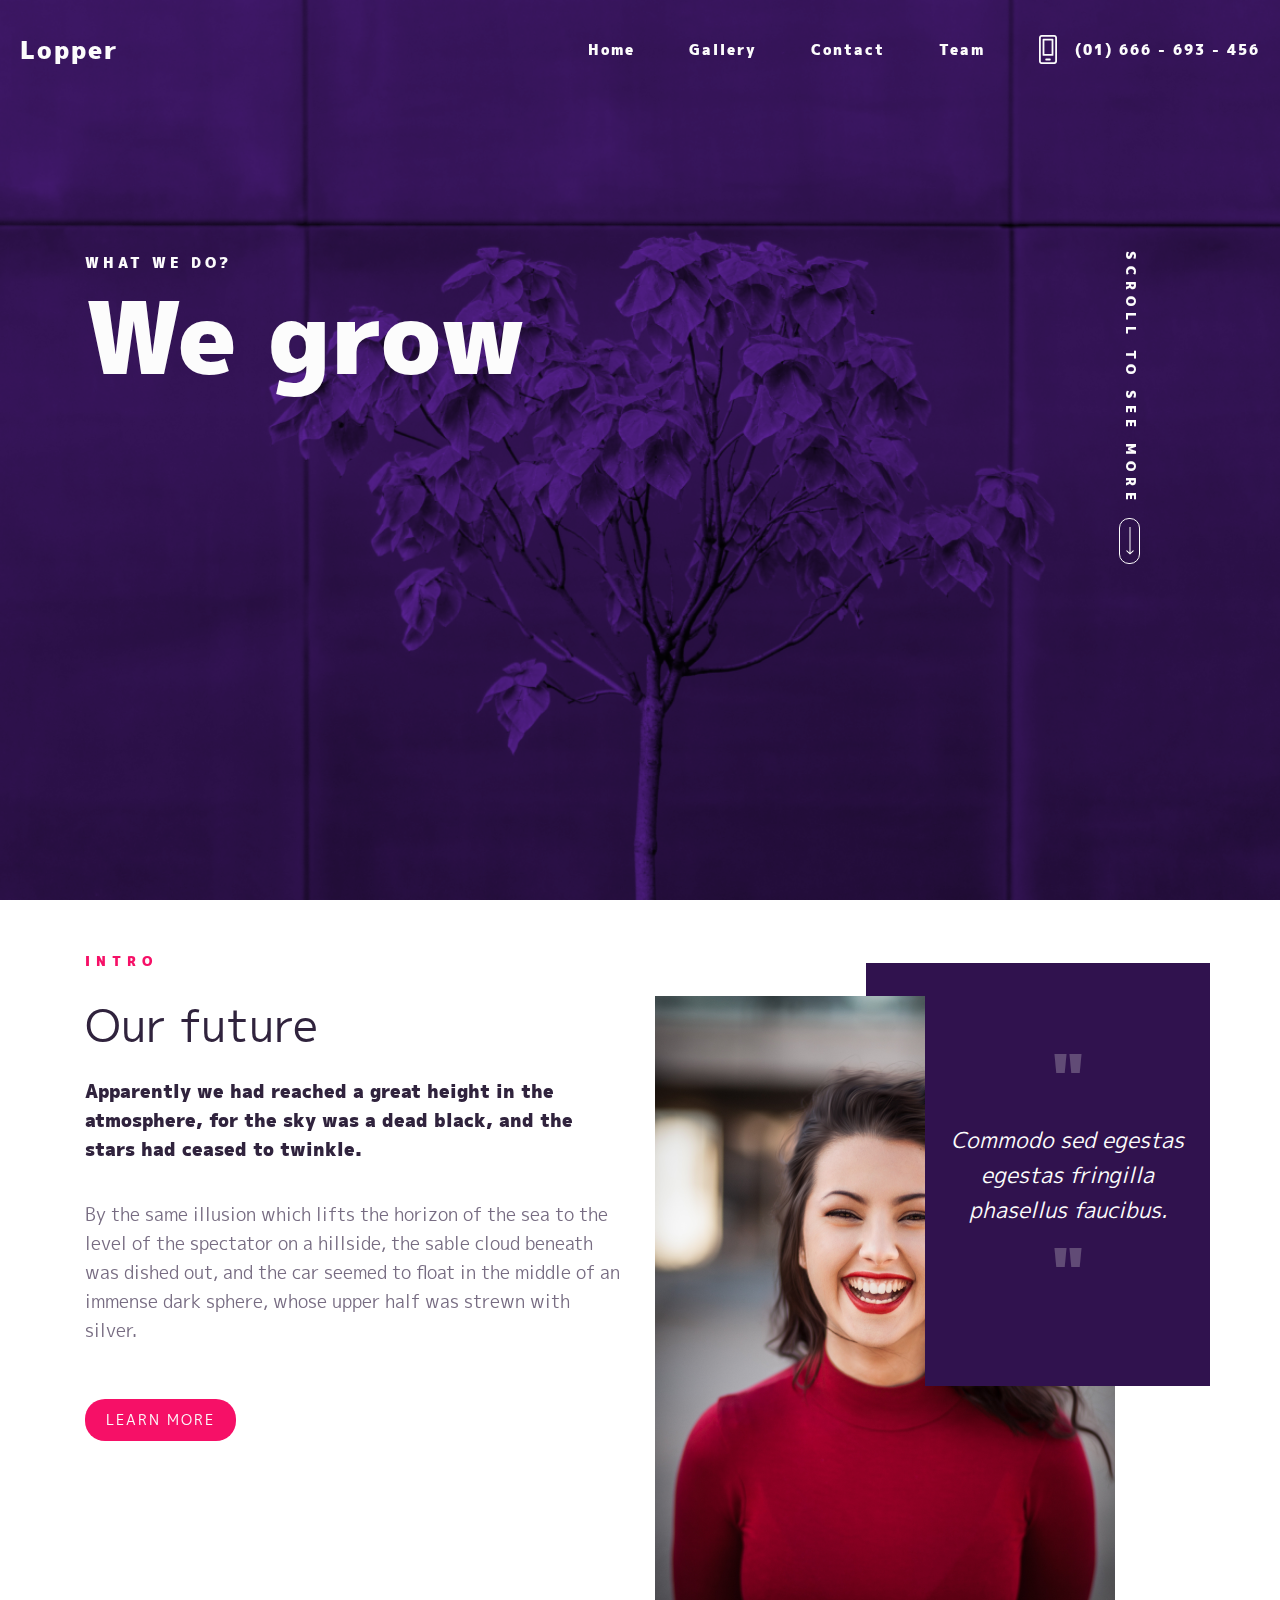
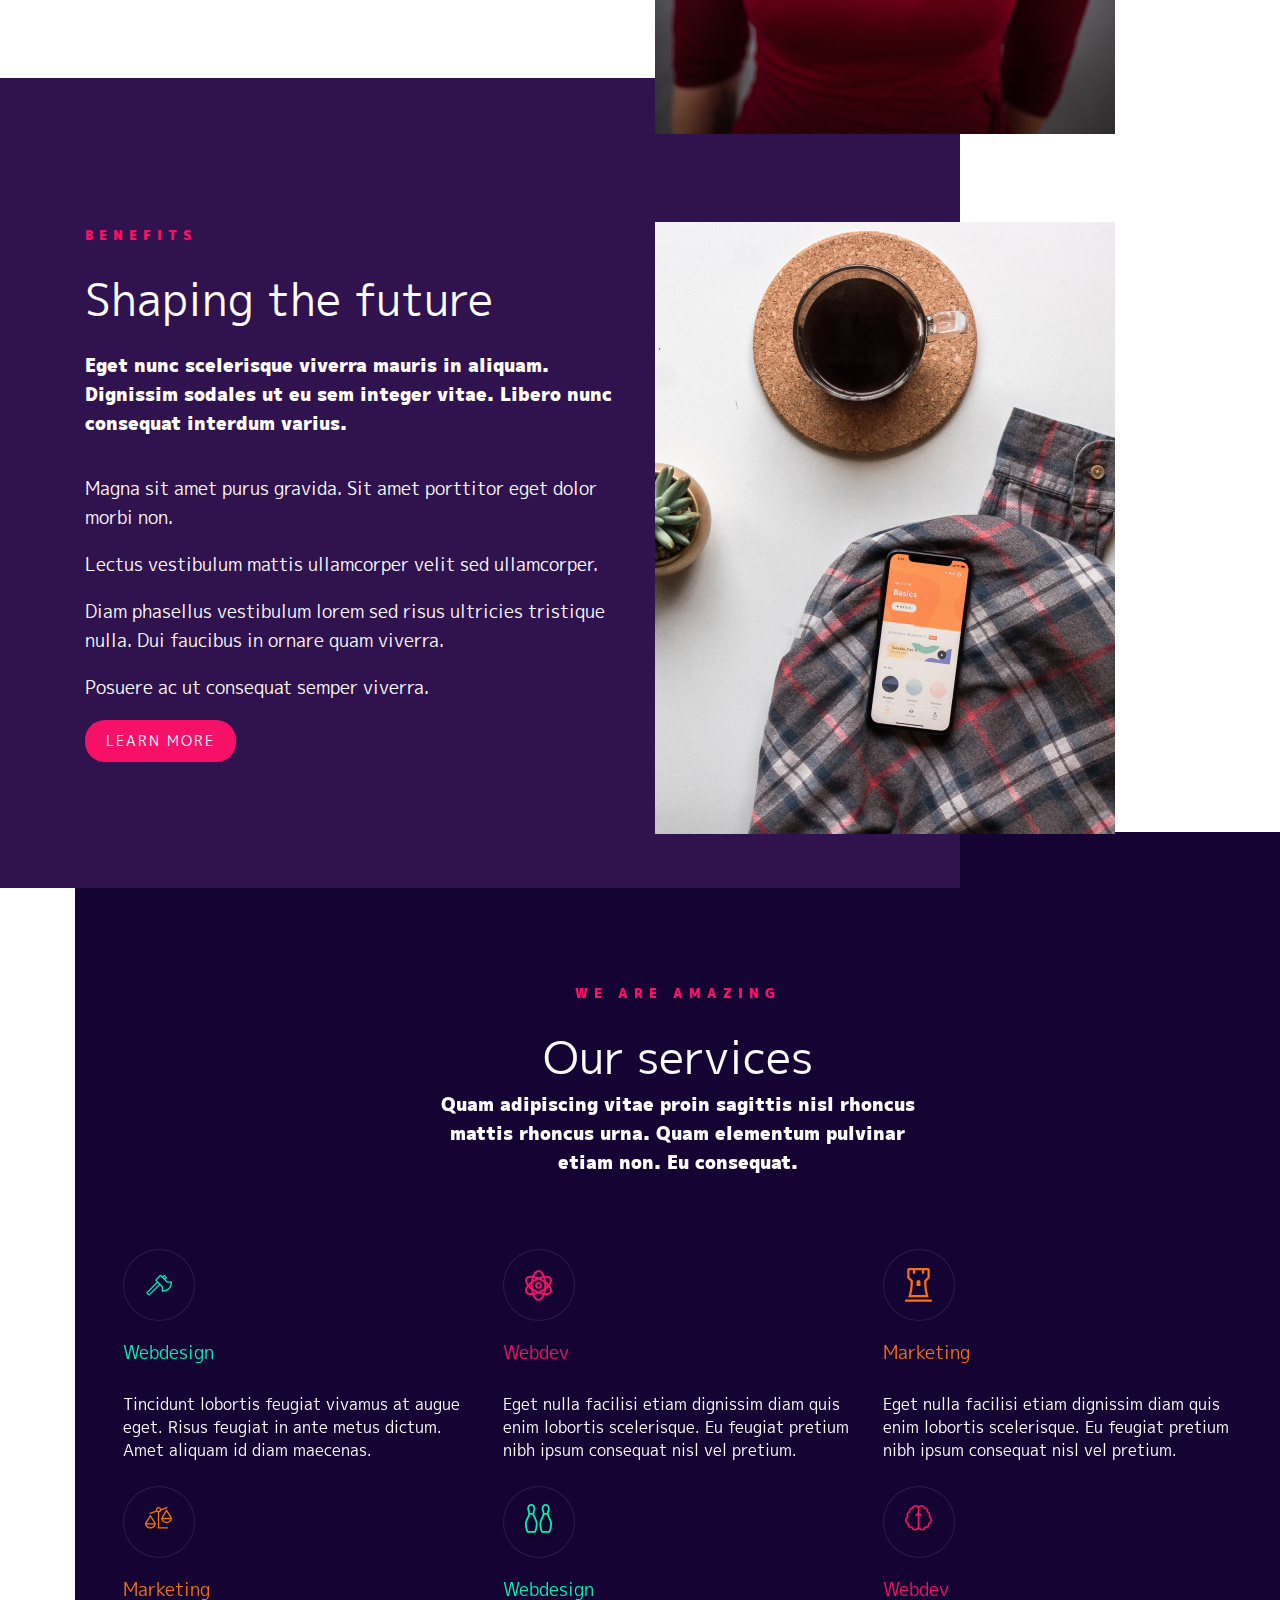
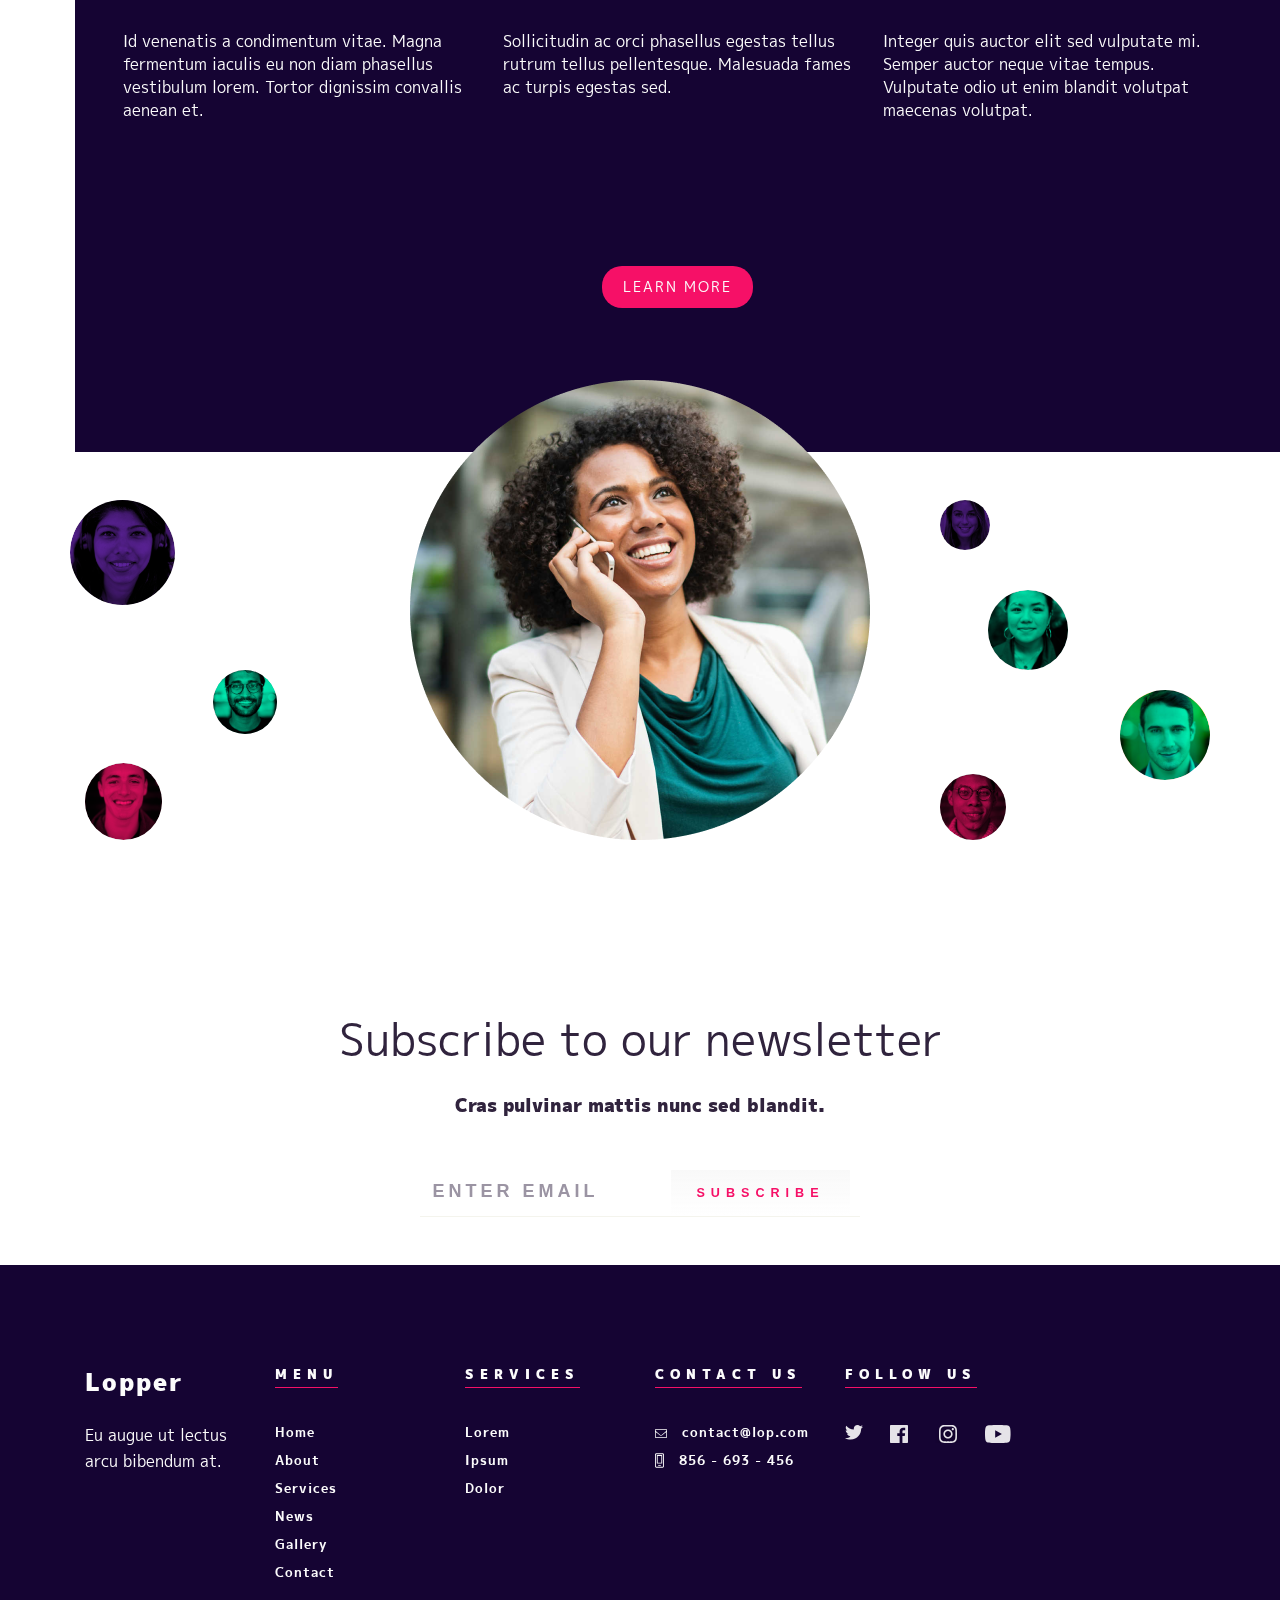
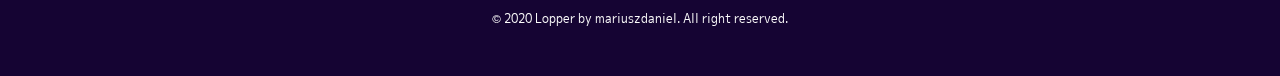
==== commit cf20b7d0: "scroll btn changed" ====
--- a/index.html
+++ b/index.html
@@ -9,6 +9,11 @@
     <link rel="stylesheet" href="css/main.css">
     <title>Lopper</title>
 
+    <meta property="og:title" content="Lopper template" />
+    <meta property="og:type" content="website" />
+    <meta property="og:image" content="https://pinspiry.com/wp-content/uploads/2019/04/looper-1.jpg" />
+    <meta property="og:description"
+          content="We build business" />
     <link rel="apple-touch-icon" sizes="57x57" href="apple-icon-57x57.png">
     <link rel="apple-touch-icon" sizes="60x60" href="apple-icon-60x60.png">
     <link rel="apple-touch-icon" sizes="72x72" href="apple-icon-72x72.png">
@@ -62,11 +67,12 @@
 </div>
 
 <header id="home" class="header">
+    <div id="scroll-down" class="header__scroll">
+        Scroll to see more
+    </div>
     <div class="header__overlay"></div>
     <div class="header__content">
-        <div id="scroll-down" class="header__scroll">
-            Scroll to see more
-        </div>
+
         <div class="container">
             <div class="header__intro mt-5">
                 <div class="header__pre-heading">
--- a/css/main.css
+++ b/css/main.css
@@ -296,8 +296,9 @@
     transform: rotate(90deg);
     cursor: pointer;
     position: absolute;
-    right: -10%;
-    top: 50%; }
+    right: 0;
+    top: 378px;
+    z-index: 3; }
     @media (max-width: 575px) {
       .header__scroll {
         right: -120px; } }
